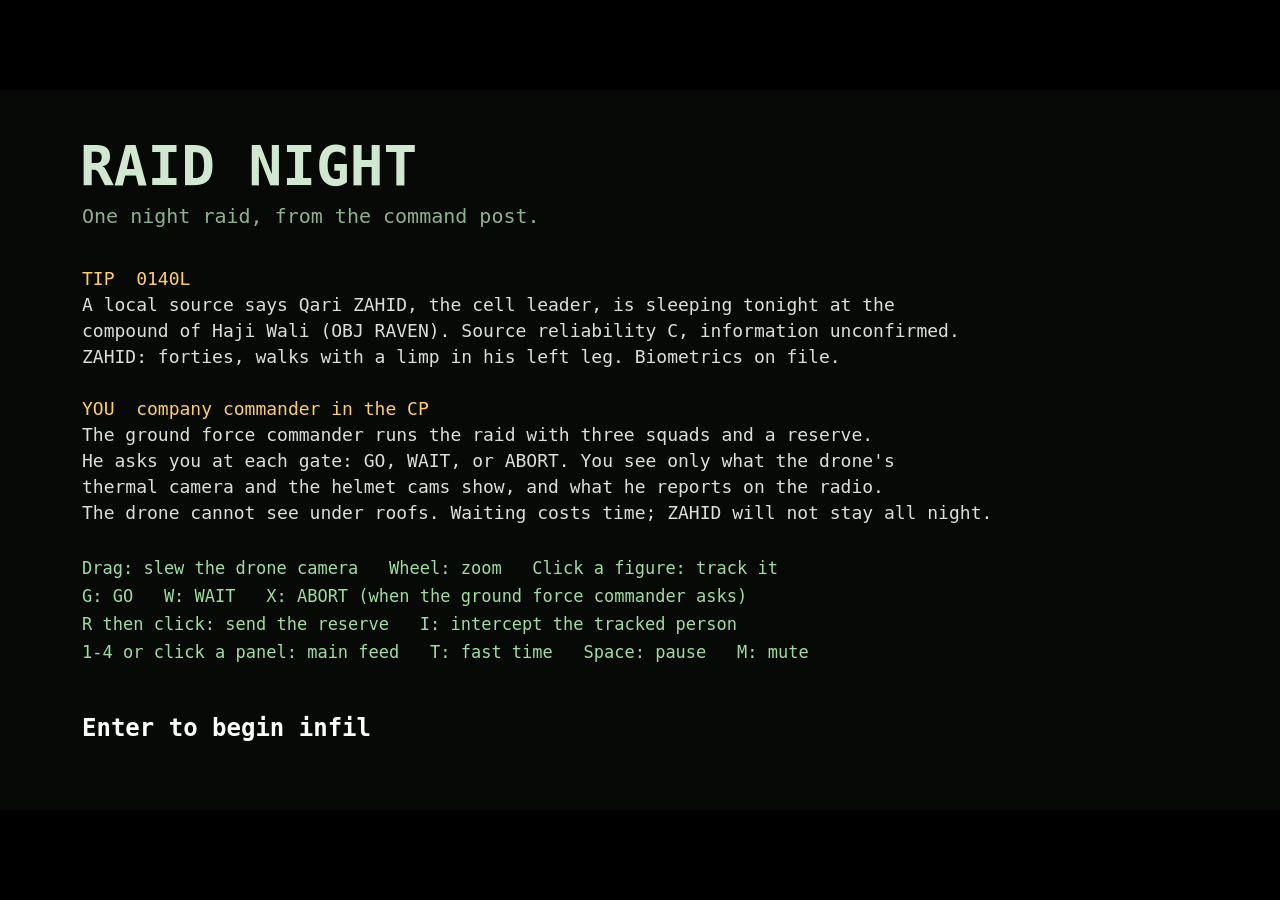
==== prototypes/raid-night/index.html @ bda39627 "Add the Raid Night one-shot One night raid on an uncertain tip, commanded from the CP through a ther" ====
<!doctype html>
<!-- PROTOTYPE - NOT FOR PRODUCTION -->
<!-- Question: Is watching a night raid through the drone and helmet cams, with go, wait, abort and reserve calls, tense and full of real decisions? -->
<!-- Date: 2026-11-14 -->
<html lang="en">
<head>
<meta charset="utf-8">
<meta name="viewport" content="width=device-width, initial-scale=1">
<title>Raid Night</title>
<style>
  html, body { margin: 0; height: 100%; background: #000; overflow: hidden; }
  body { font-variant-numeric: tabular-nums; }
  canvas { display: block; margin: 0 auto; touch-action: none; }
</style>
</head>
<body>
<canvas id="game"></canvas>
<script src="config.js"></script>
<script>
'use strict';
// ---- Built to be checked ----------------------------------------------------------------
const params = new URLSearchParams(location.search);
const tune = new Proxy({}, { get: (_, k) => CONFIG[k].value });
const STEP = 1 / 60;
const W = 1280, H = 720;
const PIXEL = false;
const FONT = '"DejaVu Sans Mono", Consolas, "Courier New", monospace';
const TITLE = 'RAID NIGHT';
const CONTROLS = [
  'Drag: slew the drone camera   Wheel: zoom   Click a figure: track it',
  'G: GO   W: WAIT   X: ABORT (when the ground force commander asks)',
  'R then click: send the reserve   I: intercept the tracked person',
  '1-4 or click a panel: main feed   T: fast time   Space: pause   M: mute',
];
const clock = window.GAME_CLOCK || { now: () => performance.now() / 1000 };
let seed, runSeed = Number(params.get('seed')) || CONFIG.seed;
function rng() { // mulberry32; every gameplay random call reads this, never Math.random
  seed = (seed + 0x6D2B79F5) | 0;
  let t = Math.imul(seed ^ (seed >>> 15), seed | 1);
  t ^= t + Math.imul(t ^ (t >>> 7), t | 61);
  return ((t ^ (t >>> 14)) >>> 0) / 4294967296;
}
function hash2(x, y) { // looks only (grain, texture), never gameplay
  let h = (Math.imul(x | 0, 374761393) + Math.imul(y | 0, 668265263)) | 0;
  h = Math.imul(h ^ (h >>> 13), 1274126177);
  return ((h ^ (h >>> 16)) >>> 0) / 4294967296;
}
const events = [];

// ---- Screen ---------------------------------------------------------------------------
const canvas = document.getElementById('game');
const ctx = canvas.getContext('2d');
let SCALE = 1;
function fit() {
  const k = Math.min(innerWidth / W, innerHeight / H);
  const r = k * (devicePixelRatio || 1); SCALE = k;
  canvas.width = Math.round(W * r); canvas.height = Math.round(H * r);
  canvas.style.width = Math.round(W * k) + 'px'; canvas.style.height = Math.round(H * k) + 'px';
  canvas.style.marginTop = Math.max(0, Math.floor((innerHeight - H * k) / 2)) + 'px';
  ctx.setTransform(r, 0, 0, r, 0, 0); ctx.imageSmoothingEnabled = true;
}
addEventListener('resize', fit); fit();
function clear(c) { ctx.fillStyle = c; ctx.fillRect(0, 0, W, H); }
function text(s, x, y, size, c, align = 'center', bold = false) {
  ctx.fillStyle = c; ctx.font = `${bold ? 'bold ' : ''}${size}px ${FONT}`; ctx.textAlign = align;
  ctx.textBaseline = 'middle'; ctx.fillText(s, x, y);
}

// ---- Input ------------------------------------------------------------------------------
const down = new Set(), hit = new Set();
const pressed = code => hit.has(code);
addEventListener('keydown', e => {
  startAudio();
  if (!e.repeat) { down.add(e.code); hit.add(e.code); }
  if (e.code === 'Space' || e.code === 'Tab' || e.code.startsWith('Arrow')) e.preventDefault();
});
addEventListener('keyup', e => down.delete(e.code));
addEventListener('blur', () => down.clear());

// ---- Audio --------------------------------------------------------------------------------
let audio = null, muted = false, noiseBuf = null;
function startAudio() {
  if (!audio) {
    const ac = window.GAME_AUDIO || new (window.AudioContext || window.webkitAudioContext)();
    const out = ac.createGain(); out.gain.value = muted ? 0 : tune.volume;
    out.connect(ac.destination); audio = { ac, out };
  }
  if (audio.ac.state === 'suspended') audio.ac.resume();
}
function setMuted(m) { muted = m; if (audio) audio.out.gain.value = m ? 0 : tune.volume; }
addEventListener('tune', () => setMuted(muted));
function tone(freq, dur, type = 'square', vol = 0.3, delay = 0) {
  if (!audio || muted) return;
  const t = audio.ac.currentTime + delay, o = audio.ac.createOscillator(), g = audio.ac.createGain();
  o.type = type; o.frequency.value = freq;
  g.gain.setValueAtTime(vol, t); g.gain.exponentialRampToValueAtTime(0.001, t + dur);
  o.connect(g).connect(audio.out); o.start(t); o.stop(t + dur);
}
function noise(dur, vol, freq) {
  if (!audio || muted || vol < 0.01) return;
  const ac = audio.ac;
  if (!noiseBuf) {
    noiseBuf = ac.createBuffer(1, ac.sampleRate, ac.sampleRate);
    const d = noiseBuf.getChannelData(0);
    for (let i = 0; i < d.length; i++) d[i] = hash2(i, 7) * 2 - 1;
  }
  const src = ac.createBufferSource(); src.buffer = noiseBuf;
  const f = ac.createBiquadFilter(); f.type = 'lowpass'; f.frequency.value = freq;
  const g = ac.createGain(), t = ac.currentTime;
  g.gain.setValueAtTime(vol, t); g.gain.exponentialRampToValueAtTime(0.001, t + dur);
  src.connect(f).connect(g).connect(audio.out); src.start(t); src.stop(t + dur);
}

// ================================================================================================
// THE WORLD: a 200 x 140 m village, 1 m per cell. True state; the player only sees it through feeds.
// ================================================================================================
const MW = 200, MH = 140;
const GR = 0, WALL = 1, ROOF = 2, DOOR = 3, FIELD = 4, WADI = 5, TRACK = 6, GATE = 7;
let G = new Uint8Array(MW * MH);
const at = (x, y) => (x < 0 || y < 0 || x >= MW || y >= MH) ? -1 : G[(y | 0) * MW + (x | 0)];
const put = (x, y, t) => { G[y * MW + x] = t; };
function rect(t, x0, y0, x1, y1) { for (let y = y0; y <= y1; y++) for (let x = x0; x <= x1; x++) put(x, y, t); }
function box(x0, y0, x1, y1) { rect(WALL, x0, y0, x1, y0); rect(WALL, x0, y1, x1, y1); rect(WALL, x0, y0, x0, y1); rect(WALL, x1, y0, x1, y1); }
function house(x0, y0, x1, y1) { rect(ROOF, x0, y0, x1, y1); box(x0, y0, x1, y1); }
const CMP = { T: [100, 55, 130, 85], E: [135, 58, 158, 84], N: [100, 30, 126, 50] };
const ROOMS = {
  CY: { name: 'Courtyard', b: [101, 65, 119, 84], pts: [[104, 68], [108, 72], [112, 67], [105, 76]] },
  CY2: { name: 'South courtyard', b: [101, 65, 119, 84], pts: [[104, 82], [110, 81], [116, 78], [114, 83]] },
  R1: { name: 'Room 1', b: [101, 56, 109, 63], pts: [[103, 58], [107, 58], [103, 62], [107, 61]] },
  R2: { name: 'Room 2', b: [111, 56, 119, 63], pts: [[113, 58], [117, 58], [113, 62], [117, 61]] },
  R3: { name: 'Room 3', b: [121, 56, 129, 63], pts: [[123, 58], [127, 58], [123, 62], [127, 61]] },
  R4: { name: 'Room 4', b: [121, 65, 129, 74], pts: [[123, 67], [127, 67], [123, 72], [127, 72]] },
  R5: { name: 'Room 5', b: [121, 76, 129, 84], pts: [[123, 78], [127, 78], [123, 82], [127, 82]] },
};
const POSTS = {
  RP_A: [[70, 70], [71, 71], [69, 71], [70, 72], [68, 70], [68, 72], [67, 71], [69, 69]],
  RP_B: [[66, 64], [67, 65], [65, 65], [66, 66], [64, 64], [64, 66]],
  RP_C: [[66, 76], [67, 77], [65, 77], [66, 78], [64, 76], [64, 78]],
  B: [[132, 52, 1.57], [133, 53, 0], [124, 52, 3.14], [117, 53, 3.14], [110, 52, 0], [101, 53, 0]], // corners and the alley mouth, each watching along a wall
  C: [[132, 88, -1.57], [133, 89, 0], [124, 88, 3.14], [117, 87, 3.14], [110, 88, 0], [101, 87, 0]],
  STACK: [[99, 68], [99, 67], [99, 66], [98, 67], [98, 66], [98, 65], [97, 66], [97, 65]],
  DROP_A: [[12, 69], [13, 70], [12, 71], [14, 69], [14, 71], [15, 70], [16, 69], [16, 71]],
  DROP_B: [[8, 65], [9, 66], [10, 65], [8, 67], [10, 67], [9, 64]],
  DROP_C: [[8, 75], [9, 76], [10, 75], [8, 77], [10, 77], [9, 74]],
  DROP_R: [[5, 66], [6, 67], [5, 68], [6, 72], [5, 73], [6, 74]],
};
const DROP = [10, 70];
function buildMap() {
  G = new Uint8Array(MW * MH);
  rect(FIELD, 0, 108, 199, 139); rect(WADI, 0, 124, 199, 131); rect(TRACK, 0, 69, 95, 71);
  // OBJ RAVEN, the compound of Haji Wali
  box(100, 55, 130, 85);
  house(100, 55, 130, 64); rect(WALL, 110, 55, 110, 64); rect(WALL, 120, 55, 120, 64);
  house(120, 64, 130, 85); rect(WALL, 120, 75, 130, 75);
  put(105, 64, DOOR); put(115, 64, DOOR); put(120, 59, DOOR); put(120, 70, DOOR); put(120, 80, DOOR);
  put(130, 59, GATE); rect(GATE, 100, 69, 100, 71);
  // the compound next door (east) and the one to the north
  box(135, 58, 158, 84); house(135, 58, 158, 66); put(146, 66, DOOR); rect(GATE, 135, 71, 135, 72);
  box(100, 30, 126, 50); house(100, 30, 126, 40); put(113, 40, DOOR); rect(GATE, 112, 50, 113, 50);
  // the rest of the village
  box(56, 38, 80, 58); house(56, 38, 70, 48); put(63, 48, DOOR); rect(GATE, 66, 58, 67, 58);
  box(36, 86, 62, 104); house(36, 86, 48, 104); put(48, 95, DOOR); rect(GATE, 55, 86, 56, 86);
  box(165, 30, 192, 52); house(176, 30, 192, 42); put(184, 42, DOOR); rect(GATE, 165, 40, 165, 41);
  box(165, 88, 190, 106); house(165, 96, 178, 106); put(171, 96, DOOR); rect(GATE, 180, 88, 181, 88);
}
const inB = (p, b) => p.x >= b[0] && p.x < b[2] + 1 && p.y >= b[1] && p.y < b[3] + 1;
const dist = (a, b) => Math.hypot(a.x - b.x, a.y - b.y);
const wrap = a => { while (a > Math.PI) a -= 2 * Math.PI; while (a < -Math.PI) a += 2 * Math.PI; return a; };
const clamp = (v, a, b) => Math.max(a, Math.min(b, v));

// ---- Paths: A* on the grid. Gates are locked to soldiers until breached. --------------------
const PN = MW * MH, gS = new Float32Array(PN), from = new Int32Array(PN), stamp = new Int32Array(PN), shut = new Int32Array(PN);
let gen = 0; const hf = [], hi = [];
const DX = [1, -1, 0, 0, 1, 1, -1, -1], DY = [0, 0, 1, -1, 1, -1, 1, -1];
const pass = (t, side) => t >= 0 && t !== WALL && (t !== GATE || side !== 'blue');
function hpush(f, i) { hf.push(f); hi.push(i); let k = hf.length - 1; while (k > 0) { const p = (k - 1) >> 1; if (hf[p] <= hf[k]) break; [hf[p], hf[k]] = [hf[k], hf[p]]; [hi[p], hi[k]] = [hi[k], hi[p]]; k = p; } }
function hpop() {
  const top = hi[0], lf = hf.pop(), li = hi.pop();
  if (hf.length) { hf[0] = lf; hi[0] = li; let k = 0; for (;;) { const l = 2 * k + 1, r = l + 1; let m = k; if (l < hf.length && hf[l] < hf[m]) m = l; if (r < hf.length && hf[r] < hf[m]) m = r; if (m === k) break; [hf[m], hf[k]] = [hf[k], hf[m]]; [hi[m], hi[k]] = [hi[k], hi[m]]; k = m; } }
  return top;
}
function nearestPass(x, y, side) {
  x = clamp(x | 0, 0, MW - 1); y = clamp(y | 0, 0, MH - 1);
  if (pass(at(x, y), side)) return [x, y];
  for (let r = 1; r < 8; r++) for (let dy = -r; dy <= r; dy++) for (let dx = -r; dx <= r; dx++) if (pass(at(x + dx, y + dy), side)) return [x + dx, y + dy];
  return [x, y];
}
function findPath(sx, sy, tx, ty, side) {
  sx = clamp(sx | 0, 0, MW - 1); sy = clamp(sy | 0, 0, MH - 1);
  [tx, ty] = nearestPass(tx, ty, side);
  gen++; hf.length = 0; hi.length = 0;
  const s = sy * MW + sx, goal = ty * MW + tx;
  gS[s] = 0; stamp[s] = gen; from[s] = -1; hpush(0, s);
  while (hf.length) {
    const cur = hpop(); if (cur === goal) break;
    if (shut[cur] === gen) continue; shut[cur] = gen;
    const cx = cur % MW, cy = (cur / MW) | 0;
    for (let k = 0; k < 8; k++) {
      const nx = cx + DX[k], ny = cy + DY[k];
      if (nx < 0 || ny < 0 || nx >= MW || ny >= MH) continue;
      const t = G[ny * MW + nx]; if (!pass(t, side)) continue;
      if (k >= 4 && (!pass(G[cy * MW + nx], side) || !pass(G[ny * MW + cx], side))) continue;
      const ni = ny * MW + nx, ng = gS[cur] + (k >= 4 ? 1.414 : 1);
      if (stamp[ni] !== gen || ng < gS[ni]) {
        stamp[ni] = gen; gS[ni] = ng; from[ni] = cur;
        const ddx = Math.abs(nx - tx), ddy = Math.abs(ny - ty);
        hpush(ng + Math.max(ddx, ddy) + 0.414 * Math.min(ddx, ddy), ni);
      }
    }
  }
  if (stamp[goal] !== gen) return [];
  const out = []; for (let i = goal; i !== -1 && i !== s; i = from[i]) out.push([i % MW + 0.5, ((i / MW) | 0) + 0.5]);
  return out.reverse();
}
// Line of sight: walls and closed gates block. Someone on a roof sees over walls, but not into rooms.
function los(a, b) {
  const elev = a.onRoof || b.onRoof;
  if (elev) {
    if (!a.onRoof && at(a.x, a.y) === ROOF) return false;
    if (!b.onRoof && at(b.x, b.y) === ROOF) return false;
    return true;
  }
  const d = dist(a, b), n = Math.ceil(d / 0.4);
  for (let i = 1; i < n; i++) {
    const t = at(a.x + (b.x - a.x) * i / n, a.y + (b.y - a.y) * i / n);
    if (t === WALL || t === GATE || t < 0) return false;
  }
  return true;
}

// ================================================================================================
// THE NIGHT: who is where. The tip is uncertain: three truths, drawn from the seed.
// ================================================================================================
let scene, state;
const A = id => state.actors[id];
function mk(o) {
  const a = Object.assign({ id: state.actors.length, side: 'civ', role: 'man', name: '', desc: '', x: 0, y: 0, face: 0, look: 0,
    path: null, pi: 0, spd: 0, moving: false, gait: 0, hp: 'ok', state: 'idle', posture: 'stand', armed: false, hostile: false,
    awake: true, alarm: false, onRoof: false, fireCd: 0, firedT: -99, detained: false, secured: false, surr: false, gone: false,
    mounted: false, team: null, post: null, postFace: null, endFace: null, delay: 0, pending: false, job: null, cmp: null,
    fleeAt: null, deathT: 0, reported: false, peekUntil: 0 }, o);
  a.look = a.face; state.actors.push(a); return a;
}
function reset() {
  seed = runSeed;
  buildMap(); buildBase();
  const sum = tune.pPresent + tune.pNextDoor + tune.pSetup, r = rng() * sum;
  const truth = params.get('truth') || (r < tune.pPresent ? 'present' : r < tune.pPresent + tune.pNextDoor ? 'nextdoor' : 'setup');
  state = {
    t: 0, score: 0, gained: '', truth, actors: [], teams: {}, radio: [], fx: [], phase: 'infil', ask: null, waitKind: null, waitUntil: 0,
    held: false, pendingGate: null, asked1: false, asked2: false, breached: false, breachAt: 0, breachT: -99, contact: false, contactAsked: false,
    dogBarks: 0, lastBark: -99, lastDogReport: -99, lastMoveSeen: -99, alarm: {}, abortArm: -99, placing: false, hint: '', hintUntil: 0,
    bft: [], bftT: -99, leaveAt: tune.leaveMin + rng() * Math.max(0, tune.leaveMax - tune.leaveMin), left: false, jackpot: false,
    clear: null, sseUntil: 0, paused: false, fast: false, main: 0, frame: 0, ambushT: null, target: null, dog: null,
    view: { cx: 76, cy: 72, z: tune.zoomStart, rot: 0.2, track: null, tx: 0, ty: 0 },
    stats: { fkia: 0, fwia: 0, ckia: 0, cwia: 0, ekia: 0, ewia: 0, det: 0 }, result: null,
  };
  spawn();
  say('UAV', 'Gray Eagle on station over OBJ RAVEN. Thermal, white hot.');
  say('GFC', 'Dismounted at the drop-off. Moving to the release point.');
  teamGo(state.teams.A, POSTS.RP_A, tune.walk, 0);
  teamGo(state.teams.B, POSTS.RP_B, tune.walk, 0);
  teamGo(state.teams.C, POSTS.RP_C, tune.walk, 0);
}
function spawn() {
  const s = state;
  const P = (role, side, x, y, o = {}) => mk(Object.assign({ role, side, x: x + 0.5, y: y + 0.5 }, o));
  // Blue: three rifle squads and a reserve with the trucks. Ground force commander moves with A.
  const team = (id, n, x0, y0, task) => {
    const T = { id, task, members: [], chase: null, block: null, mounted: false, truck: null, rep: 0 }; s.teams[id] = T;
    for (let i = 0; i < n; i++) {
      const a = P('soldier', 'blue', x0 + (i % 4), y0 + ((i / 4) | 0), { team: id, name: `${id}-${i + 1}`, armed: true, face: 0 });
      T.members.push(a.id);
    }
    return T;
  };
  team('A', 8, 12, 68, 'ASSAULT'); team('B', 6, 7, 64, 'N CORDON'); team('C', 6, 7, 74, 'S CORDON'); const R = team('R', 6, 4, 66, 'RESERVE');
  P('truck', 'blue', 2, 63, { face: 0, name: 'truck' }); const tr = P('truck', 'blue', 2, 70, { face: 0, name: 'R truck' }); P('truck', 'blue', 2, 77, { face: 0, name: 'truck' });
  R.truck = tr.id;
  // The household of Haji Wali, on and around the objective
  const tr_ = s.truth;
  const sleeper = (role, x, y, o = {}) => P(role, 'civ', x, y, Object.assign({ awake: false, state: 'sleep', posture: 'prone', cmp: 'T', face: rng() * 6 }, o));
  // two men awake by the gate, one smoking: only a rifle tells a guard from the old man's nephew
  P('man', 'civ', 104, 72, { awake: true, cmp: 'T', desc: 'elderly male', name: 'Haji Wali', face: 2.5, posture: 'sit' });
  if (tr_ === 'present') {
    s.target = P('target', 'red', 115, 60, { awake: false, state: 'sleep', posture: 'prone', cmp: 'T', desc: 'MAM', name: 'ZAHID' }).id;
    P('guard', 'red', 117, 58, { awake: false, state: 'sleep', posture: 'prone', armed: true, cmp: 'T', desc: 'MAM', name: 'guard' });
    s.companion = P('guard', 'red', 106, 70, { awake: true, armed: true, cmp: 'T', desc: 'MAM', name: 'guard', face: 3.1, smoker: true }).id;
  } else {
    P('man', 'civ', 106, 70, { awake: true, cmp: 'T', desc: 'MAM', name: 'nephew', face: 3.1, smoker: true });
  }
  sleeper('woman', 124, 70); sleeper('woman', 127, 71); sleeper('child', 124, 80); sleeper('child', 127, 81);
  sleeper('teen', 104, 58, { onRoof: true, desc: 'male, teens', name: 'Wali\'s son' }); sleeper('child', 106, 57, { onRoof: true });
  s.dog = P('dog', 'civ', 112, 78, { awake: true, cmp: 'T', posture: 'prone', face: 1, barkCd: 0, name: 'dog' }).id;
  // Next door
  if (tr_ === 'nextdoor') {
    s.target = P('target', 'red', 150, 62, { awake: false, state: 'sleep', posture: 'prone', cmp: 'E', desc: 'MAM', name: 'ZAHID' }).id;
    s.companion = P('guard', 'red', 141, 76, { awake: true, armed: true, cmp: 'E', desc: 'MAM', name: 'guard', face: 3 }).id;
    sleeper('man', 140, 62, { cmp: 'E', desc: 'MAM' });
  } else {
    sleeper('man', 140, 62, { cmp: 'E', desc: 'MAM' }); sleeper('woman', 152, 62, { cmp: 'E' });
  }
  // The compound to the north: a family asleep on the roof, or fighters waiting for the raid
  if (tr_ === 'setup') {
    for (const x of [106, 113, 120]) P('fighter', 'red', x, 38, { onRoof: true, posture: 'prone', armed: true, hostile: true, ambush: true, awake: true, cmp: 'N', face: Math.PI / 2, desc: 'MAM', name: 'fighter' });
    sleeper('man', 113, 34, { cmp: 'N', desc: 'MAM' });
  } else {
    sleeper('man', 108, 35, { onRoof: true, cmp: 'N', desc: 'MAM' }); sleeper('woman', 118, 36, { onRoof: true, cmp: 'N' });
  }
}

// ---- Radio and duty log ---------------------------------------------------------------------
function say(from, txt, kind = '') {
  state.radio.push({ t: state.t, from, txt, kind });
  if (state.radio.length > 80) state.radio.shift();
  if (from !== 'CP') tone(1400, 0.035, 'sine', 0.06);
}
function hint(txt) { state.hint = txt; state.hintUntil = state.t + 4; }
const fmtClock = t => { const T = 9000 + Math.floor(t); const p = n => String(n).padStart(2, '0'); return `${p((T / 3600 | 0) % 24)}:${p(T % 3600 / 60 | 0)}:${p(T % 60)}`; };
function compass(dx, dy) { const a = (Math.atan2(dx, -dy) * 180 / Math.PI + 360) % 360; return ['N', 'NE', 'E', 'SE', 'S', 'SW', 'W', 'NW'][Math.round(a / 45) % 8]; }
function where(x, y) {
  const p = { x, y };
  if (inB(p, CMP.T)) return 'on the objective';
  if (inB(p, CMP.E)) return 'in the compound east of the objective';
  if (inB(p, CMP.N)) return 'in the compound north of the objective';
  if (x >= 131 && x < 135 && y >= 30 && y < 108) return 'in the alley east of the objective';
  const dx = x - 115, dy = y - 70; return `${Math.round(Math.hypot(dx, dy) / 10) * 10} m ${compass(dx, dy)} of the objective`;
}

// ---- Movement ----------------------------------------------------------------------------------
function goTo(a, x, y, spd, face = null) { a.path = findPath(a.x, a.y, x, y, a.side === 'blue' ? 'blue' : 'red'); a.pi = 0; a.spd = spd; a.endFace = face; a.pending = false; }
function teamGo(T, posts, spd, face, all = false) {
  T.members.forEach((id, i) => {
    const a = A(id); if (a.mounted) return;
    if (!all && a.hp !== 'ok') return;
    a.post = posts[i % posts.length]; a.postFace = a.post[2] != null ? a.post[2] : face; a.delay = i * 0.7; a.spd = spd; a.path = null; a.pending = true; a.job = null;
  });
}
function arrived(T) { return T.members.every(id => { const a = A(id); return a.hp !== 'ok' || a.mounted || (!a.pending && !a.moving); }); }
function moveActor(a, dt) {
  if (a.mounted) return;
  if (a.pending) { a.delay -= dt; if (a.delay <= 0) goTo(a, a.post[0] + 0.5, a.post[1] + 0.5, a.spd, a.postFace); }
  if (!a.path || a.pi >= a.path.length) { a.moving = false; return; }
  let sp = a.spd; if (a.hp === 'wia') sp *= 0.5; if (a.hp === 'kia') sp *= 0.45;
  let left = sp * dt;
  while (left > 0 && a.pi < a.path.length) {
    const p = a.path[a.pi], dx = p[0] - a.x, dy = p[1] - a.y, d = Math.hypot(dx, dy);
    if (d < 1e-6) { a.pi++; continue; }
    a.face = Math.atan2(dy, dx);
    if (d <= left) { a.x = p[0]; a.y = p[1]; a.pi++; left -= d; } else { a.x += dx / d * left; a.y += dy / d * left; left = 0; }
  }
  a.gait += sp * dt; a.moving = true;
  if (a.pi >= a.path.length) { a.moving = false; if (a.endFace != null) a.face = a.endFace; }
}
function mount(T) {
  const tr = A(T.truck); let ok = true;
  T.members.forEach(id => { const a = A(id); if (a.hp === 'ok' && dist(a, tr) > 10) ok = false; });
  if (!ok) return false;
  T.members.forEach(id => { const a = A(id); if (a.hp === 'ok') { a.mounted = true; a.path = null; a.pending = false; a.job = null; } });
  T.mounted = true; return true;
}
function dismount(T) {
  const tr = A(T.truck); tr.path = null; tr.moving = false;
  T.members.forEach((id, i) => { const a = A(id); if (!a.mounted) return; const p = nearestPass(tr.x - 2 + (i % 3) * 2, tr.y - 2 + ((i / 3) | 0) * 3, 'blue'); a.x = p[0] + 0.5; a.y = p[1] + 0.5; a.mounted = false; a.face = tr.face; });
  T.mounted = false;
}

// ================================================================================================
// SIMULATION STEP
// ================================================================================================
function sim(dt) {
  const s = state; s.t += dt; s.view.rot += tune.orbit * dt;
  for (const a of s.actors) {
    if (a.gone) continue;
    if (a.hp === 'kia' && !(s.phase === 'exfil' || s.phase === 'abort') ) { a.moving = false; continue; }
    if (a.detained && a.side !== 'blue' && !(s.phase === 'exfil' || s.phase === 'abort')) { a.moving = false; continue; }
    if (a.surr) { a.moving = false; continue; }
    moveActor(a, dt);
    a.look += wrap(a.face - a.look) * Math.min(1, dt * 5);
  }
  for (const T of Object.values(s.teams)) if (T.mounted) {
    const tr = A(T.truck); T.members.forEach(id => { const a = A(id); if (a.mounted) { a.x = tr.x; a.y = tr.y; a.face = tr.face; } });
  }
  if (++s.frame % 15 === 0) perceive();
  combat(dt); red(dt); blueJobs(); teamsTick(dt); gfc(dt);
  s.fx = s.fx.filter(f => s.t - f.t0 < f.dur);
  if (s.t - s.bftT >= 5) { s.bftT = s.t; s.bft = Object.values(s.teams).map(T => { const L = T.mounted ? A(T.truck) : (T.members.map(A).find(a => a.hp === 'ok') || A(T.members[0])); return { id: T.id, x: L.x, y: L.y }; }); }
  const tk = s.view.track != null && A(s.view.track);
  if (tk && droneSees(tk)) { s.view.cx += (tk.x - s.view.cx) * Math.min(1, dt * 2.5); s.view.cy += (tk.y - s.view.cy) * Math.min(1, dt * 2.5); s.view.tx = tk.x; s.view.ty = tk.y; }
  if (s.t > 3600 && !s.result) endRun();
}
const persons = () => state.actors.filter(a => a.role !== 'truck');
const activeBlue = () => state.actors.filter(a => a.side === 'blue' && a.role === 'soldier' && a.hp === 'ok' && !a.mounted);
const teamOf = a => a && a.team ? a.team : 'GFC';

// ---- What everyone notices, four times a second ----------------------------------------------
function perceive() {
  const s = state, blues = activeBlue(), dt = 0.25;
  const dog = s.dog != null && A(s.dog);
  if (dog && dog.hp === 'ok') {
    dog.barkCd -= dt;
    if (dog.barkCd <= 0) {
      const movers = s.actors.filter(b => b.side === 'blue' && !b.mounted && b.moving && b.hp === 'ok');
      const heard = movers.some(b => dist(b, dog) < tune.dogHear * (b.role === 'truck' ? 1.6 : 1)) || (dog.alarm && rng() < 0.4);
      if (heard) { bark(dog); dog.barkCd = 2 + rng() * 2.5; }
    }
  }
  for (const a of persons()) {
    if (a.side === 'blue' || a.hp !== 'ok' || a.detained || a.gone || a.role === 'dog') continue;
    if (!a.awake) { if (rng() < tune.wakeChance * dt) wake(a); continue; }
    if (a.alarm) continue;
    if (at(a.x, a.y) === ROOF && !a.onRoof) continue; // indoors sees nothing outside
    if (a.posture === 'prone' && !a.ambush) continue;
    for (const b of blues) {
      const d = dist(a, b), r = tune.eyeRange * (b.moving ? 1 : 0.5);
      if (d < r && los(a, b)) { if (a.ambush) { if (d < 40) springAmbush(a); } else alarmCompound(a.cmp || 'X', a); break; }
    }
  }
  // the target is a careful man: enough barking and he is up and gone
  const tg = s.target != null && A(s.target);
  if (tg && tg.awake && !tg.alarm && s.t - s.lastBark < 10 && s.dogBarks >= (tg.cmp === 'T' ? 4 : 7)) alarmPerson(tg, 'dog');
  // challenge anyone moving near soldiers
  for (const a of persons()) {
    if (a.side === 'blue' || a.hp !== 'ok' || a.detained || a.gone || a.surr || a.role === 'dog') continue;
    const mover = a.state === 'flee' || a.state === 'leave' || (a.armed && a.alarm && !a.hostile && at(a.x, a.y) !== ROOF);
    if (!mover) continue;
    for (const b of blues) {
      const d = dist(a, b); if (d > tune.challenge || !los(a, b)) continue;
      if (!a.armed) { if (d < 2.5 || rng() < tune.haltChance * dt) { surrender(a, b); } }
      else if (!a.hostile) { const r = rng(); if (r < 0.3) a.hostile = true; else if (r < 0.4) surrender(a, b); }
      break;
    }
  }
  // what the ground force sees and says
  for (const a of persons()) {
    if (a.side === 'blue' || a.gone || a.detained || a.hp !== 'ok') continue;
    if (at(a.x, a.y) === ROOF && !a.onRoof) continue;
    if (a.onRoof && a.posture !== 'stand') continue;
    const b = blues.find(b => dist(a, b) < 70 && los(a, b));
    if (!b) continue;
    if (a.awake && a.role !== 'dog') s.lastMoveSeen = s.t;
    if ((a.state === 'flee' || a.state === 'leave') && !a.reported && !inB(a, CMP.T)) {
      a.reported = true; say(teamOf(b), `Squirter, 1x pax moving ${compass(Math.cos(a.face), Math.sin(a.face))} ${where(a.x, a.y)}.`);
      events.push({ kind: 'squirter', id: a.id });
    }
  }
}
function wake(a) { if (a.awake) return; a.awake = true; if (a.state === 'sleep') a.state = 'idle'; if (a.onRoof || a.posture === 'prone') a.posture = a.onRoof ? 'sit' : 'stand'; }
function bark(dog) {
  const s = state; s.dogBarks++; s.lastBark = s.t; events.push({ kind: 'bark' });
  const v = hearVol(dog.x, dog.y); tone(560, 0.06, 'square', 0.12 * v); tone(460, 0.08, 'square', 0.12 * v, 0.09);
  for (const a of persons()) if (!a.awake && a.side !== 'blue' && dist(a, dog) < 45 && rng() < (a.onRoof ? 0.3 : 0.12)) wake(a);
  if (['infil', 'isolate'].includes(s.phase) && activeBlue().some(b => dist(b, dog) < 75) && s.t - s.lastDogReport > 40) { s.lastDogReport = s.t; say('GFC', 'Dog barking on the objective.'); }
  // a few barks and someone goes up on the roof to look
  if (s.dogBarks >= 3) investigate('T', [102, 66], [104, 57]);
  if (s.dogBarks >= 6) investigate('E', [138, 68], [139, 64]);
}
function investigate(cmp, ladder, perch) {
  const s = state; if (s['inv' + cmp]) return;
  const who = persons().find(a => a.cmp === cmp && a.awake && !a.alarm && a.hp === 'ok' && !a.onRoof && !a.detained && (a.role === 'guard' || a.role === 'man') && at(a.x, a.y) !== ROOF)
    || persons().find(a => a.cmp === cmp && a.awake && !a.alarm && a.hp === 'ok' && !a.onRoof && (a.role === 'guard' || a.role === 'man'));
  if (!who) return;
  s['inv' + cmp] = true; who.state = 'inv'; who.posture = 'stand'; who.perch = perch; goTo(who, ladder[0] + 0.5, ladder[1] + 0.5, tune.walk);
}
function alarmCompound(cmp, by) {
  const s = state; if (s.alarm[cmp]) return; s.alarm[cmp] = s.t; events.push({ kind: 'alarm', cmp, by: by ? by.role : 'noise', t: Math.round(s.t) });
  for (const a of persons()) if (a.side !== 'blue' && (a.cmp === cmp || (by && dist(a, by) < 25))) alarmPerson(a, 'shout');
  for (const a of persons()) if (a.side !== 'blue' && by && dist(a, by) < 60) wake(a);
}
function alarmPerson(a, why) {
  const s = state; if (a.alarm || a.hp !== 'ok' || a.detained) return;
  wake(a); a.alarm = true;
  if (a.role === 'guard' || a.role === 'fighter') { a.hostile = true; if (a.ambush) springAmbush(a); }
  else if (a.role === 'target') a.fleeAt = s.t + (why === 'breach' ? 3 : tune.warnDelay * (0.5 + rng()));
  else if (a.role === 'teen') { if (rng() < 0.4) a.fleeAt = s.t + 3 + rng() * 6; }
  else if (a.role === 'dog') a.barkCd = 0;
  if (a.onRoof && a.role !== 'fighter' && a.role !== 'guard') a.posture = 'sit';
}
function springAmbush() { const s = state; if (s.ambushT != null) return; s.ambushT = s.t; for (const a of persons()) if (a.ambush) { a.ambush = false; a.alarm = true; a.posture = 'sit'; } }
function loud(x, y, r, kind) {
  for (const a of persons()) {
    if (a.side === 'blue' || a.hp !== 'ok' || a.gone) continue;
    const d = Math.hypot(a.x - x, a.y - y);
    if (d < r) { wake(a); if (d < r * 0.45 || kind === 'breach') alarmPerson(a, kind); }
  }
  if (kind === 'breach') { alarmCompound('T'); }
}
function surrender(a, b) {
  a.surr = true; a.state = 'surrender'; a.path = null; a.moving = false; a.hostile = false;
  if (b && dist(a, b) < 2.5) detain(a, b);
}
function detain(p, b, quiet = false) {
  const s = state; if (p.detained) return;
  p.detained = true; p.surr = false; p.state = 'detained'; p.posture = 'sit'; p.path = null; p.armed = false; p.hostile = false; p.onRoof = false;
  if (at(p.x, p.y) === WALL) { const q = nearestPass(p.x, p.y, 'red'); p.x = q[0] + 0.5; p.y = q[1] + 0.5; }
  s.stats.det++; events.push({ kind: 'detain', id: p.id });
  if (!quiet) say(teamOf(b), `1x ${p.desc || 'pax'} detained ${where(p.x, p.y)}.`);
  if (p.id === s.target) jackpot();
}
function jackpot() { const s = state; if (s.jackpot) return; s.jackpot = true; s.gained = 'JACKPOT'; say('GFC', 'JACKPOT, JACKPOT. Biometric match on a detainee: Qari ZAHID.', 'ask'); events.push({ kind: 'jackpot' }); [523, 659, 784].forEach((f, i) => tone(f, 0.18, 'triangle', 0.12, i * 0.12)); }

// ---- The enemy and the household -----------------------------------------------------------------
function red(dt) {
  const s = state;
  const tg = s.target != null && A(s.target);
  // left alone, he moves on before first light, with his guard
  if (tg && !s.left && s.t > s.leaveAt && tg.hp === 'ok' && !tg.alarm && !tg.detained && !tg.surr) {
    s.left = true; wake(tg); const c = s.companion != null && A(s.companion);
    const dest = rng() < 0.5 ? [132, 1] : [198, 128];
    tg.state = 'leave'; tg.posture = 'stand'; goTo(tg, dest[0], dest[1], tune.walk * 0.85);
    if (c && c.hp === 'ok' && !c.detained) { c.state = 'leave'; c.posture = 'stand'; c.delay = 0; c.followT = 1; goTo(c, dest[0], dest[1], tune.walk * 0.85); }
    events.push({ kind: 'leave' });
  }
  for (const a of persons()) {
    if (a.side === 'blue' || a.hp !== 'ok' || a.detained || a.gone || a.surr) continue;
    if (a.fleeAt != null && s.t >= a.fleeAt && a.state !== 'flee') startFlee(a);
    if (a.state === 'inv' && !a.moving && a.path && a.pi >= a.path.length) { a.onRoof = true; a.x = a.perch[0] + 0.5; a.y = a.perch[1] + 0.5; a.state = 'look'; a.path = null; }
    if ((a.state === 'flee' || a.state === 'leave') && (a.x < 1.5 || a.y < 1.5 || a.x > MW - 1.5 || a.y > MH - 1.5)) {
      a.gone = true; events.push({ kind: 'escaped', id: a.id });
    }
    if (a.role === 'fighter' && s.ambushT != null && !a.withdrew) {
      const down = persons().filter(f => f.role === 'fighter' && f.hp !== 'ok').length;
      if (down >= 2 || s.t - s.ambushT > 75) { a.withdrew = true; a.onRoof = false; a.x = 113.5 + (a.id % 3); a.y = 27.5; a.posture = 'stand'; a.state = 'flee'; goTo(a, 100 + (a.id % 3) * 10, 1, tune.runner); }
    }
    if (a.role === 'fighter' && a.ambush && rng() < dt * 0.15) a.peekUntil = s.t + 1.5;
  }
}
function startFlee(a) {
  const s = state; a.state = 'flee'; a.posture = 'stand';
  if (a.onRoof) { a.onRoof = false; const l = a.cmp === 'E' ? [138, 68] : [102, 66]; a.x = l[0] + 0.5; a.y = l[1] + 0.5; }
  const dest = rng() < 0.5 ? [132, 1] : [198, 128];
  goTo(a, dest[0], dest[1], a.role === 'target' ? tune.limp : tune.runner);
  events.push({ kind: 'flee', id: a.id });
}

// ---- Fighting -----------------------------------------------------------------------------------
function blueSees(b, r) {
  if (r.onRoof && r.posture !== 'stand' && state.t - r.firedT > 6) return false;
  return los(b, r);
}
function combat(dt) {
  const s = state;
  for (const a of s.actors) {
    if (!a.armed || a.hp !== 'ok' || a.detained || a.surr || a.mounted || a.gone) continue;
    a.fireCd -= dt; if (a.fireCd > 0) continue;
    let best = null, bd = 1e9;
    if (a.side === 'blue') {
      for (const r of s.actors) {
        if (r.side !== 'red' || !r.armed || !r.hostile || r.hp !== 'ok' || r.surr || r.detained || r.gone) continue;
        const d = dist(a, r); if (d < tune.rangeOut && d < bd && blueSees(a, r)) { best = r; bd = d; }
      }
    } else {
      if (!a.hostile || a.ambush) { a.fireCd = 0.3; continue; }
      for (const b of s.actors) {
        if (b.side !== 'blue' || b.role !== 'soldier' || b.hp === 'kia' || b.mounted) continue;
        const d = dist(a, b); if (d < tune.rangeOut && d < bd && los(a, b)) { best = b; bd = d; }
      }
    }
    if (!best) { a.fireCd = 0.3; a.lastTgt = null; continue; }
    if (a.lastTgt !== best.id) { a.lastTgt = best.id; a.fireCd = 0.7 + rng() * 1.3; continue; } // time to see, point and fire
    fire(a, best, bd);
  }
}
function fire(a, t, d) {
  const s = state;
  a.firedT = s.t; a.face = Math.atan2(t.y - a.y, t.x - a.x); a.look = a.face; a.fireCd = tune.fireGap * (0.6 + rng() * 0.8);
  if (a.onRoof && a.role === 'fighter') a.posture = 'sit';
  s.fx.push({ kind: 'flash', x: a.x + Math.cos(a.face) * 0.6, y: a.y + Math.sin(a.face) * 0.6, t0: s.t, dur: 0.07, r: 1.1 });
  noise(0.16, 0.5 * hearVol(a.x, a.y), 2600);
  events.push({ kind: 'shot', side: a.side });
  loud(a.x, a.y, 150, 'shot');
  if (a.side !== 'blue' && t.side === 'blue') contactStart(a, t);
  let p = tune.hitBase * clamp(1.4 - d / tune.rangeOut, 0.25, 1.4) * (t.moving ? 0.6 : 1) * (t.onRoof ? 0.3 : 1) * (a.side === 'blue' ? 1 : 0.6) * (d < 6 ? 2 : 1);
  if (rng() < p) hurt(t, a);
  for (const c of persons()) if (c !== t && c.side === 'civ' && c.hp === 'ok' && !c.gone && dist(c, t) < 1.6 && rng() < tune.civHit) hurt(c, a);
}
function hurt(v, by) {
  const s = state; const kia = rng() < 0.4;
  v.hp = kia ? 'kia' : 'wia'; v.path = null; v.moving = false; v.deathT = s.t; v.pending = false; v.posture = 'prone';
  events.push({ kind: 'hit', side: v.side, kia });
  if (v.side === 'blue') { s.stats[kia ? 'fkia' : 'fwia']++; say(teamOf(v), `${v.name} is hit. 1x friendly ${kia ? 'KIA' : 'WIA'}.`, 'ask'); }
  else if (v.side === 'civ') { if (v.role !== 'dog') s.stats[kia ? 'ckia' : 'cwia']++; if (by.side === 'blue' && v.role !== 'dog') say(teamOf(by), 'Possible civilian casualty.'); }
  else { s.stats[kia ? 'ekia' : 'ewia']++; if (by.side === 'blue') say(teamOf(by), `1x enemy ${kia ? 'KIA' : 'WIA'} ${where(v.x, v.y)}.`); }
}
function contactStart(shooter, tgt) {
  const s = state; s.contact = true;
  if (!s.tic) { s.tic = true; say(teamOf(tgt), `TIC! Taking fire${shooter.onRoof ? ' from a rooftop' : ''}, ${where(shooter.x, shooter.y)}. Returning fire.`, 'ask'); }
  if (!s.contactAsked && ['infil', 'isolate', 'breach', 'clear'].includes(s.phase)) {
    s.contactAsked = true; s.pendingGate = (s.ask && s.ask.kind !== 'contact') ? s.ask.kind : s.waitKind; s.waitKind = null; s.held = true;
    ask('contact', 'Troops in contact. Request: continue the mission, or break contact and exfil?');
  }
}

// ---- Soldiers' own jobs: detain whoever complies, chase what the CP orders ------------------------
function blueJobs() {
  const s = state;
  if (s.frame % 15 !== 7) return;
  for (const p of persons()) {
    if (!p.surr || p.detained || p.gone) continue;
    if (p.claimed != null) { const b = A(p.claimed); if (b.hp === 'ok' && b.job === p.id) continue; }
    let best = null, bd = 50;
    for (const b of activeBlue()) {
      if (b.job != null) continue;
      if (b.team === 'A' && s.phase === 'clear') continue;
      const d = dist(b, p); if (d < bd) { best = b; bd = d; }
    }
    if (best) { best.job = p.id; p.claimed = best.id; goTo(best, p.x, p.y, tune.rush); }
  }
  for (const b of activeBlue()) {
    if (b.job == null) continue;
    const p = A(b.job);
    if (p.detained || p.gone || p.hp === 'kia') { b.job = null; backToPost(b); continue; }
    if (dist(b, p) < 2.2) { detain(p, b); b.job = null; backToPost(b); }
    else if (!b.moving) goTo(b, p.x, p.y, tune.rush);
  }
}
function backToPost(b) {
  const s = state; if (b.post && !['clear', 'sse'].includes(s.phase)) goTo(b, b.post[0] + 0.5, b.post[1] + 0.5, tune.walk, b.postFace);
}
function teamsTick(dt) {
  const s = state;
  for (const id of ['B', 'C', 'R']) {
    const T = s.teams[id];
    if (T.chase != null) {
      const p = A(T.chase);
      if (p.gone || p.detained || p.hp !== 'ok' || p.surr) {
        T.chase = null;
        if (T.mounted) dismount(T);
        if (id !== 'R' && !['exfil', 'abort'].includes(s.phase)) { teamGo(T, POSTS[id], tune.walk, id === 'B' ? Math.PI / 2 : -Math.PI / 2); say(id, 'Back to our positions.'); }
        continue;
      }
      T.rep -= dt; if (T.rep > 0) continue; T.rep = 1.5;
      if (T.mounted) { const tr = A(T.truck); if (dist(tr, p) < 25) dismount(T); else goTo(tr, p.x, p.y, tune.truck); }
      if (!T.mounted) T.members.forEach((mid, i) => { const m = A(mid); if (m.hp === 'ok' && m.job == null) goTo(m, p.x + (i % 3) - 1, p.y + ((i / 3) | 0), tune.rush); });
    }
    if (T.block && T.mounted) {
      const tr = A(T.truck);
      if (!tr.moving && dist(tr, { x: T.block[0], y: T.block[1] }) < 12) {
        dismount(T); const b = T.block, offs = [[0, 0], [2, 1], [-2, 1], [1, -2], [-1, 2], [3, -1]];
        teamGo(T, offs.map(o => nearestPass(b[0] + o[0], b[1] + o[1], 'blue')), tune.rush, null); say('R', 'Dismounted. Blocking position set.');
      } else if (!tr.moving) goTo(tr, T.block[0], T.block[1], tune.truck);
    }
  }
}

// ---- The ground force commander: runs the raid, asks the CP at each gate ------------------------
function ask(kind, txt) { state.ask = { kind, t: state.t, txt }; say('GFC', txt, 'ask'); events.push({ kind: 'ask', what: kind }); tone(880, 0.09, 'sine', 0.15); tone(880, 0.09, 'sine', 0.15, 0.14); }
function obs() {
  const s = state; const bits = [];
  if (s.t - s.lastBark < 20) bits.push('Dog barking on the objective.');
  if (s.t - s.lastMoveSeen < 15) bits.push('Movement on the objective.');
  if (s.contact) bits.push('We have been in contact.');
  return bits.length ? bits.join(' ') : 'Objective quiet.';
}
function answer(v) {
  const s = state; const k = s.ask && s.ask.kind; if (!k) return;
  s.ask = null;
  if (v === 'wait') { say('CP', k === 'contact' ? 'Hold where you are and fight. Stand by.' : 'WAIT. Hold your position. Stand by.'); s.waitKind = k; s.waitUntil = s.t + tune.waitAsk; events.push({ kind: 'wait', what: k }); return; }
  if (v === 'abort') { abort(); return; }
  events.push({ kind: 'go', what: k });
  if (k === 'gate1') { say('CP', 'GO. Isolate the objective.'); s.phase = 'isolate'; teamGo(s.teams.B, POSTS.B, tune.walk, Math.PI / 2); teamGo(s.teams.C, POSTS.C, tune.walk, -Math.PI / 2); teamGo(s.teams.A, POSTS.STACK, tune.walk, 1.0); }
  else if (k === 'gate2') { say('CP', 'GO. Breach.'); s.phase = 'breach'; s.breachAt = s.t + 6; say('GFC', 'Breacher up. Charge set. Stand by.'); }
  else if (k === 'contact') { say('CP', 'Continue the mission.'); s.held = false; if (s.pendingGate) { s.waitKind = s.pendingGate; s.waitUntil = s.t + 2; s.pendingGate = null; } }
}
function abort() {
  const s = state; if (['exfil', 'abort', 'done'].includes(s.phase)) return;
  if (s.jackpot || s.phase === 'sse') { say('CP', 'Exfil now. All elements back to the drop-off.'); startExfil('exfil'); events.push({ kind: 'exfil' }); return; }
  say('CP', 'ABORT, ABORT, ABORT. All elements break contact and return to the drop-off.', 'ask'); events.push({ kind: 'abort' }); startExfil('abort');
}
function startExfil(kind) {
  const s = state; s.phase = kind; s.ask = null; s.waitKind = null; s.held = false;
  for (const id of ['A', 'B', 'C']) { const T = s.teams[id]; T.chase = null; teamGo(T, POSTS['DROP_' + id], tune.walk, 0, true); }
  const R = s.teams.R; R.chase = null; R.block = null;
  if (R.mounted) goTo(A(R.truck), 3, 70, tune.truck); else teamGo(R, POSTS.DROP_R, tune.walk, 0, true);
  let i = 0; for (const p of persons()) if (p.detained && p.hp !== 'kia') { const t = POSTS.DROP_A[i++ % 8]; goTo(p, t[0] + 3, t[1] + 1, tune.walk * 0.9); }
}
function explode() {
  const s = state; rect(GR, 100, 69, 100, 71); s.breached = true; s.breachT = s.t; s.phase = 'clear';
  s.fx.push({ kind: 'boom', x: 100.5, y: 70.5, t0: s.t, dur: 2.5, r: 7 });
  noise(1.4, 0.9 * hearVol(100, 70) + 0.2, 500); tone(48, 0.9, 'sine', 0.5);
  events.push({ kind: 'breach' }); loud(100, 70, 220, 'breach'); say('GFC', 'Breach, breach, breach. Assault element entering.');
  const m = s.teams.A.members;
  s.clear = { els: [{ id: 1, m: m.slice(0, 4), rooms: ['CY', 'R1', 'R2', 'R3'], ri: 0, st: 'move', tt: 0 }, { id: 2, m: m.slice(4), rooms: ['CY2', 'R4', 'R5'], ri: 0, st: 'move', tt: 0 }] };
}
function clearTick() {
  const s = state;
  for (const el of s.clear.els) {
    if (el.done) continue;
    const live = el.m.map(A).filter(a => a.hp === 'ok');
    if (!live.length) { el.done = true; continue; }
    const R = ROOMS[el.rooms[el.ri]];
    if (el.st === 'move') { live.forEach((a, i) => { a.job = null; goTo(a, R.pts[i % 4][0] + 0.5, R.pts[i % 4][1] + 0.5, tune.rush); }); el.st = 'going'; el.tt = s.t; }
    else if (el.st === 'going') { if (live.every(a => !a.moving) || s.t - el.tt > 25) { el.st = 'dwell'; el.tt = s.t; } }
    else if (el.st === 'dwell') {
      const inRoom = persons().filter(p => p.side !== 'blue' && !p.gone && !p.onRoof && inB(p, R.b));
      const threat = inRoom.some(p => p.armed && p.hostile && p.hp === 'ok' && !p.surr);
      if ((threat && s.t - el.tt < 20) || s.t - el.tt < 3) continue;
      let det = 0, sec = 0, dead = 0, jack = false;
      for (const p of inRoom) {
        if (p.hp === 'kia') { if (!p.counted) { p.counted = true; dead++; } continue; }
        if (p.detained || p.secured) continue;
        if (p.role === 'woman' || p.role === 'child') { p.secured = true; p.awake = true; p.posture = 'sit'; p.state = 'secured'; p.path = null; sec++; }
        else if (p.role !== 'dog') { detain(p, live[0], true); det++; if (p.id === s.target) jack = true; }
      }
      say(`A-${el.id}`, `${R.name} clear.${det ? ` ${det}x detained.` : ''}${sec ? ` ${sec}x women and children secured.` : ''}${dead ? ` ${dead}x dead.` : ''}`);
      el.ri++; if (el.ri >= el.rooms.length) el.done = true; else el.st = 'move';
    }
  }
  if (s.clear.els.every(e => e.done)) { s.phase = 'sse'; s.sseUntil = s.t + tune.sseTime; say('GFC', 'Objective secure. Starting site exploitation and questioning.'); }
}
function gfc() {
  const s = state;
  if (!s.ask && s.waitKind && s.t >= s.waitUntil) {
    const k = s.waitKind; s.waitKind = null;
    ask(k, k === 'gate1' ? `Still at the release point. ${obs()} Request GO to isolate.` : k === 'gate2' ? `Still stacked at the gate. ${obs()} Request GO to breach.` : 'Still in contact. Request: continue, or break contact and exfil?');
  }
  if (s.held && !['exfil', 'abort'].includes(s.phase)) return;
  const T = s.teams;
  if (s.phase === 'infil') { if (!s.asked1 && !s.ask && !s.waitKind && arrived(T.A) && arrived(T.B) && arrived(T.C)) { s.asked1 = true; ask('gate1', `All elements at the release point. ${obs()} Request GO to isolate.`); } }
  else if (s.phase === 'isolate') { if (!s.asked2 && !s.ask && !s.waitKind && arrived(T.A) && arrived(T.B) && arrived(T.C)) { s.asked2 = true; ask('gate2', `Cordon set. Assault element stacked at the gate. ${obs()} Request GO to breach.`); } }
  else if (s.phase === 'breach') { if (s.t >= s.breachAt) explode(); }
  else if (s.phase === 'clear') clearTick();
  else if (s.phase === 'sse') {
    if (s.t >= s.sseUntil) {
      const n = persons().filter(p => p.detained).length;
      say('GFC', s.jackpot ? 'SSE complete. Jackpot detainee secured. Exfil.' : `SSE complete. ${n}x detained, none match ZAHID. No jackpot. Exfil.`);
      startExfil('exfil');
    }
  } else if (s.phase === 'exfil' || s.phase === 'abort') {
    const home = ['A', 'B', 'C'].every(id => T[id].members.every(m => { const a = A(m); return Math.hypot(a.x - DROP[0], a.y - DROP[1]) < 14; }));
    if (home) endRun();
  }
}
function endRun() {
  const s = state; if (s.result) return;
  const tg = s.target != null && A(s.target);
  let tgt;
  if (!tg) tgt = 'ZAHID was never there. The tip was a setup.';
  else if (tg.detained) tgt = tg.hp === 'wia' ? 'ZAHID wounded and detained.' : 'ZAHID detained. Jackpot.';
  else if (tg.hp === 'kia') tgt = 'ZAHID killed.';
  else if (tg.gone) tgt = 'ZAHID got away into the night.';
  else tgt = 'ZAHID was still out there when you left.';
  const truth = { present: 'He was in the house, Room 2.', nextdoor: 'He was sleeping next door, in the east compound.', setup: 'Three fighters were waiting on the roof to the north.' }[s.truth];
  s.result = { tgt, truth };
  s.gained = tg && tg.detained ? 'JACKPOT' : 'NO JACKPOT';
  s.score = (tg && tg.detained ? 100 : 0) - s.stats.fkia * 40 - s.stats.fwia * 15 - s.stats.ckia * 40 - s.stats.cwia * 15;
  s.phase = 'done'; scene = 'results'; events.push({ kind: 'end', score: s.score });
}

// ---- Player commands ----------------------------------------------------------------------------
function cmdGo() { const s = state; if (s.ask) { s.ask.kind === 'contact' ? answer('go') : answer('go'); } else hint(s.waitKind ? 'You told him to wait. He will ask again shortly.' : 'The GFC runs the raid. He will ask you at each gate.'); }
function cmdWait() { const s = state; if (s.ask) answer('wait'); else hint('Nothing to wait on right now.'); }
function cmdAbort() {
  const s = state; if (['exfil', 'abort', 'done'].includes(s.phase)) return;
  if (s.ask) { answer('abort'); return; }
  if (s.t - s.abortArm < 3) { s.abortArm = -99; abort(); } else { s.abortArm = s.t; hint(s.jackpot || s.phase === 'sse' ? 'Press X again to exfil now.' : 'Press X again to ABORT the raid.'); }
}
function cmdReserve() { const s = state; s.placing = !s.placing; if (s.placing) { s.main = 0; hint('Click the drone feed where the reserve should block.'); } }
function placeReserve(x, y) {
  const s = state, R = s.teams.R; s.placing = false; R.chase = null;
  const p = nearestPass(x, y, 'blue'); R.block = p;
  say('CP', `R, set a blocking position ${where(p[0], p[1])}.`); events.push({ kind: 'reserve' });
  if (!R.mounted && !mount(R)) { R.block = null; teamGo(R, [p, [p[0] + 2, p[1]], [p[0] - 2, p[1]], [p[0], p[1] + 2], [p[0], p[1] - 2], [p[0] + 2, p[1] + 2]].map(q => nearestPass(q[0], q[1], 'blue')), tune.rush, null); say('R', 'Moving on foot.'); return; }
  goTo(A(R.truck), p[0], p[1], tune.truck); say('R', 'Mounted. Moving.');
}
function cmdIntercept() {
  const s = state; const p = s.view.track != null && A(s.view.track);
  if (!p || p.side === 'blue' || p.role === 'truck' || p.role === 'dog') { hint('Click a person on the drone feed to track them, then I.'); return; }
  if (p.detained || p.gone || p.hp !== 'ok') { hint('That person is no longer moving.'); return; }
  let best = null, bd = 1e9;
  for (const id of ['B', 'C', 'R']) {
    const T = s.teams[id]; if (T.chase === p.id) { hint(`${id} is already on him.`); return; }
    const L = T.mounted ? A(T.truck) : T.members.map(A).find(a => a.hp === 'ok'); if (!L) continue;
    let d = dist(L, p); if (id === 'R') d /= 3;
    if (d < bd) { bd = d; best = T; }
  }
  if (!best) return;
  if (best.id === 'R' && !best.mounted && dist(best.members.map(A).find(a => a.hp === 'ok'), p) > 60) mount(best);
  best.chase = p.id; best.block = null; best.rep = 0;
  say('CP', `${best.id}, intercept the pax I'm tracking, ${where(p.x, p.y)}.`); say(best.id, 'Moving to intercept.'); events.push({ kind: 'intercept', team: best.id });
}

// ================================================================================================
// FEEDS: what the command post can actually see
// ================================================================================================
let baseMap = null, grainCv = null;
function buildBase() {
  const S = 4, c = document.createElement('canvas'); c.width = MW * S; c.height = MH * S;
  const x = c.getContext('2d'), img = x.createImageData(c.width, c.height), d = img.data;
  for (let py = 0; py < c.height; py++) for (let px = 0; px < c.width; px++) {
    const wx = px / S, wy = py / S, t = at(wx, wy);
    let v = { [GR]: 50, [WALL]: 118, [ROOF]: 72, [DOOR]: 64, [FIELD]: 42, [WADI]: 30, [TRACK]: 60, [GATE]: 28 }[t] || 40;
    if (t === FIELD) v += ((wy | 0) % 3 === 0) ? -7 : 0;
    if (t === ROOF) v += (hash2((wx / 9) | 0, (wy / 9) | 0) - 0.5) * 16;
    if (t === WADI) v += hash2(px >> 2, py >> 2) > 0.93 ? 30 : 0;
    v += (hash2(px >> 1, py >> 1) - 0.5) * 9;
    const i = (py * c.width + px) * 4; d[i] = d[i + 1] = d[i + 2] = v; d[i + 3] = 255;
  }
  x.putImageData(img, 0, 0);
  for (let k = 0; k < 90; k++) { // trees hold the day's heat
    const tx = hash2(k, 11) * MW, ty = hash2(k, 23) * MH, t = at(tx, ty);
    if (t !== GR && t !== FIELD && t !== WADI) continue;
    const g = x.createRadialGradient(tx * S, ty * S, 0, tx * S, ty * S, 2.6 * S);
    g.addColorStop(0, 'rgba(150,150,150,0.9)'); g.addColorStop(1, 'rgba(150,150,150,0)');
    x.fillStyle = g; x.beginPath(); x.arc(tx * S, ty * S, 2.6 * S, 0, 7); x.fill();
  }
  baseMap = c;
  if (!grainCv) {
    grainCv = document.createElement('canvas'); grainCv.width = grainCv.height = 256;
    const gx = grainCv.getContext('2d'), gi = gx.createImageData(256, 256);
    for (let i = 0; i < 256 * 256; i++) { const v = hash2(i, 99) * 255; gi.data[i * 4] = gi.data[i * 4 + 1] = gi.data[i * 4 + 2] = v; gi.data[i * 4 + 3] = 255; }
    gx.putImageData(gi, 0, 0);
  }
}
const droneSees = a => !a.gone && !a.mounted && (a.onRoof || at(a.x, a.y) !== ROOF);
function droneXf(px, py, pw, ph) { const s = state.view.z * pw / 900; return { s, ox: px + pw / 2, oy: py + ph / 2, c: Math.cos(state.view.rot), n: Math.sin(state.view.rot), px, py, pw, ph }; }
function w2s(X, x, y) { const dx = (x - state.view.cx) * X.s, dy = (y - state.view.cy) * X.s; return [X.ox + dx * X.c - dy * X.n, X.oy + dx * X.n + dy * X.c]; }
function s2w(X, sx, sy) { const dx = (sx - X.ox) / X.s, dy = (sy - X.oy) / X.s; return [state.view.cx + dx * X.c + dy * X.n, state.view.cy - dx * X.n + dy * X.c]; }
function hearVol(x, y) { const s = state; let fx = s.view.cx, fy = s.view.cy; if (s.main > 0) { const L = camWearer(['A', 'B', 'C'][s.main - 1]); if (L) { fx = L.x; fy = L.y; } } return 1 / (1 + Math.hypot(x - fx, y - fy) / 35); }
const isLying = a => a.hp !== 'ok' || a.posture === 'prone';
const g3 = v => { v = Math.round(clamp(v, 0, 255)); return `rgb(${v},${v},${v})`; };

function drawHot(a, sx, sy, k, rot) {
  const s = state;
  if (a.role === 'truck') {
    ctx.save(); ctx.translate(sx, sy); ctx.rotate(a.face + rot);
    ctx.fillStyle = g3(120); ctx.fillRect(-2.6 * k, -1.1 * k, 5.2 * k, 2.2 * k);
    ctx.fillStyle = g3(250); ctx.fillRect(1.4 * k, -0.85 * k, 1.1 * k, 1.7 * k);
    ctx.fillStyle = g3(190); for (const wx of [-1.8, 1.5]) for (const wy of [-1.15, 1.0]) ctx.fillRect(wx * k, wy * k, 0.8 * k, 0.25 * k);
    ctx.restore(); return;
  }
  const cool = a.hp === 'kia' ? clamp(1 - (s.t - a.deathT) / 900, 0.55, 1) : 1;
  const hot = g3(245 * cool), warm = g3(205 * cool), gun = g3(30);
  const dir = Math.cos(a.face + rot) >= 0 ? 1 : -1;
  ctx.globalAlpha = 0.1; ctx.fillStyle = hot; ctx.beginPath(); ctx.arc(sx, sy - (isLying(a) ? 0 : 0.8 * k), 1.0 * k, 0, 7); ctx.fill(); ctx.globalAlpha = 1;
  ctx.lineCap = 'round';
  if (a.role === 'dog') {
    ctx.fillStyle = hot; ctx.beginPath(); ctx.ellipse(sx, sy - 0.35 * k, 0.45 * k, 0.17 * k, 0, 0, 7); ctx.fill();
    ctx.beginPath(); ctx.arc(sx + dir * 0.5 * k, sy - 0.5 * k, 0.12 * k, 0, 7); ctx.fill();
    ctx.strokeStyle = warm; ctx.lineWidth = Math.max(1, 0.08 * k);
    for (const lx of [-0.3, -0.15, 0.2, 0.32]) { ctx.beginPath(); ctx.moveTo(sx + lx * k, sy - 0.3 * k); ctx.lineTo(sx + lx * k + (a.moving ? Math.sin(a.gait * 5 + lx * 9) * 0.1 * k : 0), sy); ctx.stroke(); }
    return;
  }
  if (isLying(a)) {
    ctx.save(); ctx.translate(sx, sy); ctx.rotate(a.face + rot);
    const blanket = a.state === 'sleep';
    ctx.fillStyle = blanket ? g3(165) : hot; ctx.beginPath(); ctx.ellipse(0, 0, 0.82 * k, 0.27 * k, 0, 0, 7); ctx.fill();
    ctx.fillStyle = hot; ctx.beginPath(); ctx.arc(0.86 * k, 0, 0.14 * k, 0, 7); ctx.fill();
    if (a.armed) { ctx.strokeStyle = gun; ctx.lineWidth = Math.max(1.5, 0.1 * k); ctx.beginPath(); ctx.moveTo(0.4 * k, 0.24 * k); ctx.lineTo(1.65 * k, 0.18 * k); ctx.stroke(); }
    ctx.restore(); return;
  }
  const hs = a.role === 'child' ? 0.66 : a.role === 'teen' ? 0.92 : 1;
  const sit = a.posture === 'sit' || s.t < a.peekUntil;
  const Hh = (sit ? 1.05 : 1.75) * hs * k;
  const bob = a.role === 'target' && a.moving ? Math.abs(Math.sin(a.gait * 2.2)) * 0.08 * k : 0;
  const y0 = sy + bob;
  if (!sit) {
    const sw = a.moving ? Math.sin(a.gait * (a.role === 'target' ? 2.2 : 2.8)) * 0.3 * k : 0;
    const swL = a.role === 'target' ? sw * 0.3 : sw, swR = -sw;
    ctx.strokeStyle = warm; ctx.lineWidth = Math.max(1.2, 0.14 * k);
    ctx.beginPath(); ctx.moveTo(sx - 0.07 * k, y0 - 0.5 * Hh); ctx.lineTo(sx - 0.1 * k + swL, y0); ctx.stroke();
    ctx.beginPath(); ctx.moveTo(sx + 0.07 * k, y0 - 0.5 * Hh); ctx.lineTo(sx + 0.1 * k + swR, y0); ctx.stroke();
  }
  ctx.fillStyle = a.role === 'woman' ? g3(200 * cool) : hot;
  ctx.beginPath();
  if (a.side === 'blue') { const w = 0.3 * k; ctx.moveTo(sx - w, y0 - 0.84 * Hh); ctx.lineTo(sx + w, y0 - 0.84 * Hh); ctx.lineTo(sx + w * 0.8, y0 - 0.47 * Hh); ctx.lineTo(sx - w * 0.8, y0 - 0.47 * Hh); }
  else { const top = 0.2 * k, bot = (a.role === 'woman' ? 0.34 : 0.26) * k, low = sit ? 0.05 : a.role === 'woman' ? 0.05 : 0.3; ctx.moveTo(sx - top, y0 - 0.84 * Hh); ctx.lineTo(sx + top, y0 - 0.84 * Hh); ctx.lineTo(sx + bot, y0 - low * Hh); ctx.lineTo(sx - bot, y0 - low * Hh); }
  ctx.fill();
  const hr = Math.max(1.3, 0.12 * 1.75 * hs * k);
  ctx.beginPath(); ctx.arc(sx, y0 - 0.84 * Hh - hr * 0.9, hr, 0, 7); ctx.fill();
  if (a.side === 'blue') { ctx.fillStyle = g3(120); ctx.beginPath(); ctx.arc(sx, y0 - 0.84 * Hh - hr * 0.9, hr * 1.15, Math.PI, 0); ctx.fill(); }
  if (a.smoker && !a.alarm && a.hp === 'ok') { const e = 0.6 + 0.4 * Math.sin(s.t * 1.7 + a.id); ctx.fillStyle = `rgba(255,255,255,${e})`; ctx.beginPath(); ctx.arc(sx + dir * 0.32 * k, y0 - 0.8 * Hh, Math.max(1.2, 0.09 * k), 0, 7); ctx.fill(); }
  ctx.strokeStyle = warm; ctx.lineWidth = Math.max(1, 0.1 * k);
  const shY = y0 - 0.8 * Hh;
  if (a.surr) { ctx.beginPath(); ctx.moveTo(sx - 0.18 * k, shY); ctx.lineTo(sx - 0.3 * k, shY - 0.55 * k); ctx.moveTo(sx + 0.18 * k, shY); ctx.lineTo(sx + 0.3 * k, shY - 0.55 * k); ctx.stroke(); }
  else if (a.armed) { ctx.strokeStyle = gun; ctx.lineWidth = Math.max(1, 0.08 * k); ctx.beginPath(); ctx.moveTo(sx - dir * 0.25 * k, shY + 0.15 * Hh); ctx.lineTo(sx + dir * 0.75 * k, shY + 0.05 * Hh); ctx.stroke(); }
  else if (!sit) { ctx.beginPath(); ctx.moveTo(sx - 0.2 * k, shY); ctx.lineTo(sx - 0.24 * k, shY + 0.35 * Hh); ctx.moveTo(sx + 0.2 * k, shY); ctx.lineTo(sx + 0.24 * k, shY + 0.35 * Hh); ctx.stroke(); }
}

function drawDrone(px, py, pw, ph, big) {
  const s = state, X = droneXf(px, py, pw, ph), k = Math.max(X.s * 1.25, 2.6);
  ctx.save(); ctx.beginPath(); ctx.rect(px, py, pw, ph); ctx.clip();
  ctx.fillStyle = '#262626'; ctx.fillRect(px, py, pw, ph);
  ctx.save(); ctx.translate(X.ox, X.oy); ctx.rotate(s.view.rot); ctx.scale(X.s / 4, X.s / 4); ctx.translate(-s.view.cx * 4, -s.view.cy * 4); ctx.drawImage(baseMap, 0, 0); ctx.restore();
  // heat of the breach charge lingers on the gate
  for (const f of s.fx) if (f.kind === 'boom') {
    const [x, y] = w2s(X, f.x, f.y), age = (s.t - f.t0) / f.dur, r = f.r * X.s * (0.6 + age);
    const g = ctx.createRadialGradient(x, y, 0, x, y, r); g.addColorStop(0, `rgba(255,255,255,${1 - age})`); g.addColorStop(1, 'rgba(255,255,255,0)');
    ctx.fillStyle = g; ctx.beginPath(); ctx.arc(x, y, r, 0, 7); ctx.fill();
  }
  const list = s.actors.filter(droneSees).map(a => { const [x, y] = w2s(X, a.x, a.y); return [x, y, a]; }).filter(q => q[0] > px - 30 && q[0] < px + pw + 30 && q[1] > py - 30 && q[1] < py + ph + 30);
  list.sort((u, v) => u[1] - v[1]);
  for (const [x, y, a] of list) drawHot(a, x, y, k, s.view.rot);
  for (const f of s.fx) if (f.kind === 'flash') {
    const [x, y] = w2s(X, f.x, f.y); const r = Math.max(4, f.r * X.s * 1.6);
    const g = ctx.createRadialGradient(x, y, 0, x, y, r); g.addColorStop(0, 'rgba(255,255,255,1)'); g.addColorStop(1, 'rgba(255,255,255,0)');
    ctx.fillStyle = g; ctx.beginPath(); ctx.arc(x, y, r, 0, 7); ctx.fill();
  }
  // grain and vignette
  ctx.globalAlpha = 0.09; ctx.globalCompositeOperation = 'overlay';
  const ox = (hash2(s.frame, 3) * 256) | 0, oy = (hash2(s.frame, 5) * 256) | 0;
  for (let gx = px - ox; gx < px + pw; gx += 256) for (let gy = py - oy; gy < py + ph; gy += 256) ctx.drawImage(grainCv, gx, gy);
  ctx.globalAlpha = 1; ctx.globalCompositeOperation = 'source-over';
  const vg = ctx.createRadialGradient(X.ox, X.oy, Math.min(pw, ph) * 0.35, X.ox, X.oy, Math.max(pw, ph) * 0.75);
  vg.addColorStop(0, 'rgba(0,0,0,0)'); vg.addColorStop(1, 'rgba(0,0,0,0.55)'); ctx.fillStyle = vg; ctx.fillRect(px, py, pw, ph);
  // Blue Force Tracker: team positions as reported every few seconds, not truth
  if (s.showBft !== false) for (const b of s.bft) {
    const [x, y] = w2s(X, b.x, b.y); const r = big ? 9 : 6;
    ctx.strokeStyle = '#59a8ff'; ctx.lineWidth = 2; ctx.strokeRect(x - r, y - r - 18 * (big ? 1 : 0.6), r * 2, r * 2);
    ctx.fillStyle = 'rgba(0,10,30,0.75)'; ctx.fillRect(x - r + 1, y - r - 18 * (big ? 1 : 0.6) + 1, r * 2 - 2, r * 2 - 2); text(b.id, x, y - 18 * (big ? 1 : 0.6), big ? 13 : 10, '#8cc4ff', 'center', true);
  }
  // track box
  const tk = s.view.track != null && A(s.view.track);
  if (tk) {
    const vis = droneSees(tk); const [x, y] = vis ? w2s(X, tk.x, tk.y) : w2s(X, s.view.tx, s.view.ty);
    const r = Math.max(10, 1.4 * k); ctx.strokeStyle = vis ? '#fff' : '#999'; ctx.lineWidth = 1.5;
    ctx.setLineDash(vis ? [] : [4, 4]); ctx.strokeRect(x - r, y - r * 1.6, r * 2, r * 2.2); ctx.setLineDash([]);
    if (big) text(vis ? 'TRK' : 'TRK COAST', x + r + 4, y - r * 1.6 + 6, 12, '#fff', 'left');
  }
  if (s.placing && big) { ctx.strokeStyle = '#59a8ff'; ctx.lineWidth = 2; ctx.strokeRect(px + 2, py + 2, pw - 4, ph - 4); }
  // sensor symbology
  ctx.strokeStyle = 'rgba(255,255,255,0.85)'; ctx.lineWidth = 1.2;
  const cx = X.ox, cy = X.oy, g = big ? 14 : 8;
  ctx.beginPath(); ctx.moveTo(cx - 3 * g, cy); ctx.lineTo(cx - g, cy); ctx.moveTo(cx + g, cy); ctx.lineTo(cx + 3 * g, cy); ctx.moveTo(cx, cy - 3 * g); ctx.lineTo(cx, cy - g); ctx.moveTo(cx, cy + g); ctx.lineTo(cx, cy + 3 * g); ctx.stroke();
  const m = big ? 24 : 10, L = big ? 30 : 14;
  ctx.beginPath(); for (const [ax, ay, sx, sy] of [[px + m, py + m, 1, 1], [px + pw - m, py + m, -1, 1], [px + m, py + ph - m, 1, -1], [px + pw - m, py + ph - m, -1, -1]]) { ctx.moveTo(ax, ay + sy * L); ctx.lineTo(ax, ay); ctx.lineTo(ax + sx * L, ay); } ctx.stroke();
  // north arrow
  const na = -Math.PI / 2 + s.view.rot, nx = px + pw - (big ? 50 : 26), ny = py + (big ? 110 : 40), nl = big ? 16 : 9;
  ctx.beginPath(); ctx.moveTo(nx - Math.cos(na) * nl, ny - Math.sin(na) * nl); ctx.lineTo(nx + Math.cos(na) * nl, ny + Math.sin(na) * nl); ctx.stroke();
  text('N', nx + Math.cos(na) * (nl + 9), ny + Math.sin(na) * (nl + 9), big ? 13 : 10, '#fff');
  if (big) {
    const fs = 14;
    text('MQ-1C  IR  WHT HOT  NFOV', px + 40, py + 44, fs, '#fff', 'left');
    text(`ALT 9,500 FT   SLT RNG 4.${(Math.round(Math.abs(Math.sin(s.view.rot)) * 9))} KM`, px + 40, py + 64, fs, '#fff', 'left');
    text(`${fmtClock(s.t)}L`, px + pw - 40, py + 44, fs, '#fff', 'right');
    text(`ZOOM ${(s.view.z / CONFIG.zoomStart.value).toFixed(1)}x`, px + pw - 40, py + 64, fs, '#fff', 'right');
    text(`TGT GRID 41S PR ${(4100 + Math.round(s.view.cx * 10)).toString().slice(-4)} ${(6200 - Math.round(s.view.cy * 10)).toString().slice(-4)}`, px + 40, py + ph - 44, fs, '#fff', 'left');
    if (tk && droneSees(tk)) {
      const spd = tk.moving ? tk.spd * (tk.hp === 'wia' ? 0.5 : 1) : 0, hdg = Math.round((Math.atan2(Math.cos(tk.face), -Math.sin(tk.face)) * 180 / Math.PI + 360) % 360);
      text(`TRK 1 PAX   GS ${spd.toFixed(1)} M/S   HDG ${String(hdg).padStart(3, '0')}`, px + pw - 40, py + ph - 44, fs, '#fff', 'right');
    }
  } else text('1  DRONE IR', px + 8, py + 14, 12, '#fff', 'left', true);
  ctx.restore();
}

// ---- Helmet cams: green night vision raycast from the team leader's helmet ---------------------
function makeCam(w, h) { const c = document.createElement('canvas'); c.width = w; c.height = h; const x = c.getContext('2d'); return { c, x, img: x.createImageData(w, h), w, h, buf: new Float32Array(w * h), zb: new Float32Array(w), zt: new Float32Array(w) }; }
const camSmall = [makeCam(104, 54), makeCam(104, 54), makeCam(104, 54)], camBig = makeCam(208, 136);
const camWearer = id => { const T = state.teams[id]; return T && A(T.members[0]); };
function renderCam(cam, a) {
  const s = state, { w, h, buf, zb, zt } = cam, fov = tune.camFov, focal = (w / 2) / Math.tan(fov / 2);
  const ex = a.x, ey = a.y, look = a.look, inside = at(ex, ey) === ROOF;
  const hor = h * 0.5 + (a.moving ? Math.sin(a.gait * 3.4) * h * 0.02 : 0);
  if (!cam.rel || cam.fov !== fov) { cam.fov = fov; cam.rel = new Float32Array(w); for (let x = 0; x < w; x++) cam.rel[x] = Math.atan((x - w / 2) / focal); }
  for (let y = 0; y < h; y++) {
    if (y < hor) { buf.fill(inside ? 0.08 : 0.03 + 0.03 * (y / hor), y * w, y * w + w); continue; }
    const rowD = 1.6 * focal / Math.max(0.6, y - hor);
    for (let x = 0; x < w; x++) { // the ground, cast row by row so it slides past as he walks
      const rel = cam.rel[x], dd = rowD / Math.cos(rel), wx = ex + Math.cos(look + rel) * dd, wy = ey + Math.sin(look + rel) * dd, t = at(wx, wy);
      let v = t === TRACK ? 0.2 : t === FIELD ? (((wy * 1.5) | 0) % 3 === 0 ? 0.07 : 0.15) : t === WADI ? 0.09 : t === ROOF ? 0.18 : 0.13;
      v += (hash2((wx * 3) | 0, (wy * 3) | 0) - 0.5) * 0.09;
      buf[y * w + x] = v / (1 + dd * 0.035) + 0.2 / (1 + dd * 0.6);
    }
  }
  if (!inside) for (let k = 0; k < 60; k++) {
    const rel = wrap(k * 0.1047 + hash2(k, 1) * 0.1 - look); if (Math.abs(rel) > fov / 2) continue;
    const x = (w / 2 + Math.tan(rel) * focal) | 0, y = (hash2(k, 2) * hor * 0.85) | 0; if (x >= 0 && x < w && y >= 0) buf[y * w + x] = 0.45;
  }
  for (let c = 0; c < w; c++) {
    const ang = look + Math.atan((c - w / 2) / focal), rdx = Math.cos(ang), rdy = Math.sin(ang);
    let mx = ex | 0, my = ey | 0; const ddx = Math.abs(1 / rdx), ddy = Math.abs(1 / rdy);
    let sx, sy, sdx, sdy, side = 0, t = -2;
    if (rdx < 0) { sx = -1; sdx = (ex - mx) * ddx; } else { sx = 1; sdx = (mx + 1 - ex) * ddx; }
    if (rdy < 0) { sy = -1; sdy = (ey - my) * ddy; } else { sy = 1; sdy = (my + 1 - ey) * ddy; }
    for (let i = 0; i < 160; i++) {
      if (sdx < sdy) { sdx += ddx; mx += sx; side = 0; } else { sdy += ddy; my += sy; side = 1; }
      t = at(mx, my); if (t === WALL || t === GATE || t < 0) break;
      if (Math.abs(mx - ex) + Math.abs(my - ey) > 140) { t = -2; break; }
    }
    if (t === -2) { zb[c] = 1e9; zt[c] = hor; continue; }
    const dd = side === 0 ? sdx - ddx : sdy - ddy, perp = Math.max(0.05, dd * Math.cos(ang - look));
    const top = hor - 1.1 * focal / perp, bot = hor + 1.6 * focal / perp;
    const u = side === 0 ? ey + dd * rdy : ex + dd * rdx;
    let I = (side ? 0.4 : 0.52) / (1 + perp * 0.05) + 0.22 / (1 + perp * 0.4) + 0.05 * Math.sin(u * 6.3 + mx * 3.1 + my * 1.7);
    if (t === GATE) I *= 0.45; if (t < 0) I = 0.05;
    zb[c] = perp; zt[c] = Math.max(0, top);
    const uc = (u * 1.6) | 0;
    for (let y = Math.max(0, top | 0); y < Math.min(h, Math.ceil(bot)); y++) {
      const hw = 1.6 - (y - hor) * perp / focal, band = (hw * 3.2) | 0; // mud-brick courses
      buf[y * w + c] = I * (0.86 + 0.14 * hash2(uc + band * 7, band)) * (hw > 2.6 ? 0.7 : 1);
    }
  }
  // people, dogs and trucks in view, back to front
  const list = [];
  for (const p of s.actors) {
    if (p === a || p.mounted || p.gone) continue;
    const dx = p.x - ex, dy = p.y - ey, d = Math.hypot(dx, dy); if (d < 0.4 || d > 70) continue;
    const rel = wrap(Math.atan2(dy, dx) - look); if (Math.abs(rel) > fov / 2 + 0.3) continue;
    const depth = d * Math.cos(rel); if (depth < 0.3) continue; list.push([depth, p, rel]);
  }
  list.sort((u, v) => v[0] - u[0]);
  let flash = 0;
  for (const [depth, p, rel] of list) {
    const sx = w / 2 + Math.tan(rel) * focal, kk = focal / depth, elev = p.onRoof ? 2.9 : 0;
    let ht = 1.75, wd = 0.5;
    if (p.role === 'truck') { ht = 2.2; wd = 4.5; } else if (p.role === 'dog') { ht = 0.55; wd = 0.8; } else if (p.role === 'child') { ht = 1.2; wd = 0.4; }
    const lying = p.role !== 'truck' && isLying(p);
    if (lying) { ht = 0.35; wd = 1.6; } else if (p.posture === 'sit' || s.t < p.peekUntil) ht *= 0.6;
    const foot = hor + (1.6 - elev) * kk, top = foot - ht * kk, half = wd * kk / 2;
    const I = (p.role === 'truck' ? 0.45 : 0.8) / (1 + depth * 0.04);
    const human = !lying && p.role !== 'truck' && p.role !== 'dog', sitting = p.posture === 'sit' || s.t < p.peekUntil;
    const sw = p.moving ? Math.sin(p.gait * 3) * 0.12 : 0, robe = p.side !== 'blue' && p.role !== 'dog';
    for (let y = Math.max(0, top | 0); y <= Math.min(h - 1, foot | 0); y++) {
      const f = (y - top) / Math.max(1, foot - top); // 0 at the head, 1 at the feet
      let spans;
      if (!human) spans = [[-1, 1]];
      else if (f < 0.13) { const q = (f - 0.065) / 0.065, r = 0.26 * Math.sqrt(Math.max(0, 1 - q * q)); spans = [[-r, r]]; }
      else if (f < 0.17) spans = [[-0.14, 0.14]];
      else if (f < (sitting ? 0.75 : robe ? 0.72 : 0.56)) { const r = f < 0.24 ? 0.4 + (f - 0.17) * 6 : robe ? 0.75 + (f - 0.24) * 0.5 : 0.82; spans = [[-r, r]]; }
      else if (sitting || (robe && p.role === 'woman')) spans = [[-0.8, 0.8]];
      else spans = [[-0.42 + sw, -0.06 + sw], [0.06 - sw, 0.42 - sw]];
      const fade = human ? 0.85 + 0.15 * (1 - f) : 1;
      for (const [l, r] of spans) for (let x = Math.max(0, Math.floor(sx + l * half)); x <= Math.min(w - 1, Math.ceil(sx + r * half)); x++)
        if (depth < zb[x] || (elev > 0 && y < zt[x])) buf[y * w + x] = I * fade;
    }
    const vis = (x, y) => x >= 0 && x < w && y >= 0 && y < h && (depth < zb[x] || (elev > 0 && y < zt[x]));
    if (p.side === 'blue' && p.role === 'soldier' && ((s.t * 1.2 + p.id * 0.37) % 1) < 0.1) { const x = sx | 0, y = (top - 1) | 0; if (vis(x, y)) buf[y * w + x] = 1.6; }
    if (s.t - p.firedT < 0.08) { const fx = (sx + Math.cos(p.face - look) * half * 1.4) | 0, fy = (top + ht * kk * 0.3) | 0, r = Math.max(1, kk * 0.35); for (let y = fy - r; y <= fy + r; y++) for (let x = fx - r; x <= fx + r; x++) if (vis(x | 0, y | 0)) buf[(y | 0) * w + (x | 0)] = 1.8; flash += 0.25 / (1 + depth * 0.1); }
  }
  // IR aiming lasers, seen only through night vision
  const aiming = q => q.side === 'blue' && q.role === 'soldier' && q.hp === 'ok' && !q.mounted && (['breach', 'clear'].includes(s.phase) && q.team === 'A' || s.t - q.firedT < 4 || q.job != null || (state.teams[q.team] && state.teams[q.team].chase != null));
  for (const q of [a, ...list.map(l => l[1])]) {
    if (!aiming(q)) continue;
    for (let j = (q === a ? 3 : 1); j < 40; j++) {
      const lx = q.x + Math.cos(q.look) * j * 0.4, ly = q.y + Math.sin(q.look) * j * 0.4, dx = lx - ex, dy = ly - ey;
      const rel = wrap(Math.atan2(dy, dx) - look), depth = Math.hypot(dx, dy) * Math.cos(rel); if (depth < 0.3 || Math.abs(rel) > fov / 2) continue;
      const x = (w / 2 + Math.tan(rel) * focal) | 0, y = (hor + (1.6 - 1.35 + (q === a ? 0.2 : 0)) * focal / depth) | 0;
      if (x >= 0 && x < w && y >= 0 && y < h && depth < zb[x]) buf[y * w + x] = Math.max(buf[y * w + x], 1.2);
    }
  }
  for (const f of s.fx) if (f.kind === 'boom') { const d = Math.hypot(f.x - ex, f.y - ey), age = (s.t - f.t0); if (age < 0.6) flash += (1 - age / 0.6) * 3 / (1 + d * 0.08); }
  const d = cam.img.data, fr = s.frame * 7919;
  for (let i = 0; i < w * h; i++) {
    let v = buf[i] + flash + (hash2(i, fr) - 0.5) * 0.09; v = clamp(v, 0, 1.4);
    const q = i * 4; d[q] = clamp(v * v * 140, 0, 255); d[q + 1] = clamp(v * 255, 0, 255); d[q + 2] = clamp(v * v * 120 + v * 30, 0, 255); d[q + 3] = 255;
  }
  cam.x.putImageData(cam.img, 0, 0);
}
function drawCam(id, px, py, pw, ph, big, key) {
  const s = state, a = camWearer(id), T = s.teams[id];
  ctx.save(); ctx.beginPath(); ctx.rect(px, py, pw, ph); ctx.clip();
  if (!a || a.hp === 'kia') {
    ctx.fillStyle = '#000'; ctx.fillRect(px, py, pw, ph);
    for (let i = 0; i < 300; i++) { const v = hash2(i, s.frame) * 120; ctx.fillStyle = `rgb(${v * 0.4},${v},${v * 0.5})`; ctx.fillRect(px + hash2(i, s.frame + 1) * pw, py + hash2(i, s.frame + 2) * ph, 3, 2); }
    text('NO SIGNAL', px + pw / 2, py + ph / 2, big ? 28 : 16, '#7f7', 'center', true);
  } else {
    const cam = big ? camBig : camSmall[['A', 'B', 'C'].indexOf(id)];
    renderCam(cam, a); ctx.imageSmoothingEnabled = true; ctx.drawImage(cam.c, px, py, pw, ph);
    ctx.fillStyle = 'rgba(0,18,0,0.9)'; ctx.beginPath();
    ctx.moveTo(px + pw * 0.6, py + ph); ctx.lineTo(px + pw * 0.66, py + ph * 0.84); ctx.lineTo(px + pw * 0.74, py + ph * 0.8); ctx.lineTo(px + pw * 0.8, py + ph * 0.86); ctx.lineTo(px + pw * 0.78, py + ph); ctx.fill();
    const vg = ctx.createRadialGradient(px + pw / 2, py + ph / 2, ph * 0.3, px + pw / 2, py + ph / 2, pw * 0.62);
    vg.addColorStop(0, 'rgba(0,0,0,0)'); vg.addColorStop(1, 'rgba(0,0,0,0.75)'); ctx.fillStyle = vg; ctx.fillRect(px, py, pw, ph);
    if (a.hp === 'wia') text('WEARER WOUNDED', px + pw / 2, py + ph - 20, big ? 18 : 12, '#ff7', 'center', true);
  }
  const fs = big ? 15 : 12;
  text(`${key}  HELMET ${id}-1  ${T.task}`, px + 8, py + 14, fs, '#cfc', 'left', true);
  if (big) text(`${fmtClock(s.t)}L`, px + pw - 12, py + 16, fs, '#cfc', 'right');
  if ((s.frame >> 5) % 2) { ctx.fillStyle = '#f44'; ctx.beginPath(); ctx.arc(px + pw - (big ? 12 : 10), py + (big ? 40 : 14), big ? 5 : 3.5, 0, 7); ctx.fill(); }
  ctx.restore();
}

// ---- Command post layout ----------------------------------------------------------------------------
const MAIN = [0, 0, 900, 600];
const SIDE = [[904, 0, 376, 198], [904, 201, 376, 198], [904, 402, 376, 198]];
const BTN = [
  { code: 'KeyG', label: 'GO', key: 'G', x: 784 }, { code: 'KeyW', label: 'WAIT', key: 'W', x: 882 }, { code: 'KeyX', label: 'ABORT', key: 'X', x: 980 },
  { code: 'KeyR', label: 'RESERVE', key: 'R', x: 1078 }, { code: 'KeyI', label: 'INTERCEPT', key: 'I', x: 1176 },
].map(b => Object.assign(b, { y: 642, w: 94, h: 46 }));
const sideFeeds = () => [0, 1, 2, 3].filter(f => f !== state.main);
function drawFeed(f, x, y, w, h, big) { if (f === 0) drawDrone(x, y, w, h, big); else drawCam(['A', 'B', 'C'][f - 1], x, y, w, h, big, f + 1); }
function wrapText(str, maxW, size) {
  ctx.font = `${size}px ${FONT}`; const words = str.split(' '), out = []; let line = '';
  for (const wd of words) { const t = line ? line + ' ' + wd : wd; if (ctx.measureText(t).width > maxW && line) { out.push(line); line = wd; } else line = t; }
  if (line) out.push(line); return out;
}
function drawCP() {
  const s = state;
  clear('#000');
  drawFeed(s.main, ...MAIN, true);
  sideFeeds().forEach((f, i) => { drawFeed(f, ...SIDE[i], false); ctx.strokeStyle = '#333'; ctx.strokeRect(SIDE[i][0] + 0.5, SIDE[i][1] + 0.5, SIDE[i][2] - 1, SIDE[i][3] - 1); });
  // bottom: radio and duty log, and the decision buttons
  ctx.fillStyle = '#0b0e0b'; ctx.fillRect(0, 600, W, 120); ctx.fillStyle = '#2a332a'; ctx.fillRect(0, 600, W, 2); ctx.fillRect(772, 600, 2, 120);
  const lines = [];
  for (let i = s.radio.length - 1; i >= 0 && lines.length < 7; i--) {
    const r = s.radio[i], col = r.kind === 'ask' ? '#ffcf5a' : r.from === 'CP' ? '#e8e8e8' : r.from === 'UAV' ? '#9ccfff' : '#9fdc9f';
    const parts = wrapText(`${fmtClock(r.t)} ${r.from}: ${r.txt}`, 670, 14);
    for (let j = parts.length - 1; j >= 0 && lines.length < 7; j--) lines.push([j ? '         ' + parts[j] : parts[j], col]);
  }
  lines.forEach(([t, c], i) => text(t, 12, 708 - i * 15.5, 14, c, 'left'));
  let prompt = '', pc = '#9fdc9f';
  if (s.ask) { prompt = { gate1: 'GFC asks: GO to isolate the objective?', gate2: 'GFC asks: GO to breach?', contact: 'GFC asks: continue, or break contact?' }[s.ask.kind]; pc = (s.frame >> 4) % 2 ? '#ffcf5a' : '#ffe9a8'; }
  else if (s.placing) { prompt = 'Click the drone feed to place the reserve.'; pc = '#59a8ff'; }
  else if (s.t < s.hintUntil) { prompt = s.hint; pc = '#e8e8e8'; }
  else prompt = { infil: 'Ground force moving to the release point.', isolate: 'Cordon moving into position.', breach: 'Breach charge set.', clear: 'Assault element clearing the compound.', sse: 'Site exploitation.', exfil: 'Exfil to the drop-off.', abort: 'ABORTED. Returning to the drop-off.', done: '' }[s.phase] + (s.waitKind ? '  (holding on your WAIT)' : '');
  const pl = wrapText(prompt, 486, 15); pl.slice(0, 2).forEach((t, i) => text(t, 784, 616 + i * 17, 15, pc, 'left', true));
  for (const b of BTN) {
    const live = b.code === 'KeyG' || b.code === 'KeyW' ? !!s.ask : b.code === 'KeyX' ? !['exfil', 'abort', 'done'].includes(s.phase) : b.code === 'KeyR' ? true : (s.view.track != null && A(s.view.track).side !== 'blue');
    const hot = (b.code === 'KeyR' && s.placing) || (s.ask && (b.code === 'KeyG' || b.code === 'KeyW')) || (b.code === 'KeyX' && s.t - s.abortArm < 3);
    const base = b.code === 'KeyX' ? '#ff6b5a' : b.code === 'KeyG' ? '#7ee07e' : b.code === 'KeyR' || b.code === 'KeyI' ? '#59a8ff' : '#ffcf5a';
    ctx.fillStyle = hot ? base : '#141a14'; ctx.fillRect(b.x, b.y, b.w, b.h);
    ctx.strokeStyle = live ? base : '#3a443a'; ctx.lineWidth = 2; ctx.strokeRect(b.x + 1, b.y + 1, b.w - 2, b.h - 2);
    const tc = hot ? '#000' : live ? base : '#8a948c';
    text(b.label, b.x + b.w / 2, b.y + 18, 15, tc, 'center', true); text(`[${b.key}]`, b.x + b.w / 2, b.y + 35, 13, tc);
  }
  text(`${fmtClock(s.t)}L   ${s.paused ? 'PAUSED' : s.fast ? 'TIME x' + tune.timeFast : 'TIME x1'}   [T] fast  [Space] pause  [1-4] feeds`, 784, 706, 14, s.paused ? '#ffcf5a' : '#8a9a8a', 'left');
}

// ---- Scenes ------------------------------------------------------------------------------------------
const FIG = [
  ['soldier', 'blue', true, 'Soldier'], ['guard', 'red', true, 'Armed man'], ['target', 'red', false, 'ZAHID (limps)'], ['man', 'civ', false, 'Unarmed man'],
  ['teen', 'civ', false, 'Teenager'], ['woman', 'civ', false, 'Woman'], ['child', 'civ', false, 'Child'], ['dog', 'civ', false, 'Dog'],
];
const scenes = {
  figures: {
    update(dt) { state.t += dt; },
    draw() {
      clear('#2a2a2a'); text('Figures on the drone feed (thermal, white hot)', W / 2, 40, 22, '#fff');
      FIG.forEach(([role, side, armed, name], i) => {
        const x = 90 + i * 150, y = 250;
        drawHot({ role, side, armed, hp: 'ok', posture: 'stand', face: 0, gait: 0.7, moving: true, state: 'idle', peekUntil: 0 }, x, y, 30, 0);
        text(name, x, y + 40, 15, '#fff');
      });
      const extra = [[{ role: 'fighter', side: 'red', armed: true, hp: 'ok', posture: 'prone', face: 0, state: 'idle' }, 'Fighter, prone'], [{ role: 'man', side: 'civ', hp: 'ok', posture: 'prone', face: 0, state: 'sleep' }, 'Sleeper, blanket'],
        [{ role: 'man', side: 'civ', hp: 'ok', posture: 'stand', face: 0, surr: true, state: 'surrender' }, 'Hands up'], [{ role: 'man', side: 'civ', hp: 'ok', posture: 'sit', detained: true, face: 0, state: 'detained' }, 'Detained, seated'],
        [{ role: 'soldier', side: 'blue', hp: 'kia', posture: 'prone', face: 0, deathT: 0, state: 'idle' }, 'Casualty'], [{ role: 'truck', side: 'blue', face: 0 }, 'Truck']];
      extra.forEach(([a, name], i) => { const x = 110 + i * 200, y = 470; drawHot(Object.assign({ gait: 0, moving: false, peekUntil: 0 }, a), x, y, a.role === 'truck' ? 14 : 30, 0); text(name, x, y + 55, 15, '#fff'); });
    },
  },
  title: {
    update() { if (pressed('Enter') || pressed('Space')) { reset(); scene = 'play'; } },
    draw() {
      clear('#060906');
      text(TITLE, 80, 80, 56, '#cfe8cf', 'left', true);
      text('One night raid, from the command post.', 82, 128, 20, '#8fb08f', 'left');
      const brief = [
        ['TIP  0140L', '#ffcf5a'], ['A local source says Qari ZAHID, the cell leader, is sleeping tonight at the', '#ddd'],
        ['compound of Haji Wali (OBJ RAVEN). Source reliability C, information unconfirmed.', '#ddd'],
        ['ZAHID: forties, walks with a limp in his left leg. Biometrics on file.', '#ddd'], ['', '#ddd'],
        ['YOU  company commander in the CP', '#ffcf5a'], ['The ground force commander runs the raid with three squads and a reserve.', '#ddd'],
        ['He asks you at each gate: GO, WAIT, or ABORT. You see only what the drone\'s', '#ddd'],
        ['thermal camera and the helmet cams show, and what he reports on the radio.', '#ddd'],
        ['The drone cannot see under roofs. Waiting costs time; ZAHID will not stay all night.', '#ddd'],
      ];
      brief.forEach(([t, c], i) => text(t, 82, 190 + i * 26, 18, c, 'left'));
      CONTROLS.forEach((c, i) => text(c, 82, 480 + i * 28, 17, '#9fdc9f', 'left'));
      text('Enter to begin infil', 82, 640, 24, '#fff', 'left', true);
    },
  },
  play: {
    update(dt) {
      const s = state;
      if (pressed('KeyP') || pressed('Escape')) { scene = 'pause'; return; }
      if (pressed('Space')) s.paused = !s.paused;
      if (pressed('KeyT')) s.fast = !s.fast;
      for (let i = 1; i <= 4; i++) if (pressed('Digit' + i) || pressed('Numpad' + i)) s.main = i - 1;
      if (pressed('KeyB')) s.showBft = s.showBft === false;
      if (pressed('KeyG')) cmdGo(); if (pressed('KeyW')) cmdWait(); if (pressed('KeyX')) cmdAbort();
      if (pressed('KeyR')) cmdReserve(); if (pressed('KeyI')) cmdIntercept();
      if (pressed('Tab')) { const vis = persons().filter(a => a.side !== 'blue' && droneSees(a) && a.role !== 'dog' && !a.detained && a.hp === 'ok'); if (vis.length) { const i = vis.findIndex(a => a.id === s.view.track); s.view.track = vis[(i + 1) % vis.length].id; s.main = 0; } }
      if (pressed('Equal') || pressed('NumpadAdd')) s.view.z = clamp(s.view.z * 1.25, 1.5, 20);
      if (pressed('Minus') || pressed('NumpadSubtract')) s.view.z = clamp(s.view.z / 1.25, 1.5, 20);
      let px = 0, py = 0; if (down.has('ArrowLeft')) px -= 1; if (down.has('ArrowRight')) px += 1; if (down.has('ArrowUp')) py -= 1; if (down.has('ArrowDown')) py += 1;
      if (px || py) { const X = droneXf(...MAIN), v = 500 * dt; pan(X, -px * v, -py * v); }
      if (s.paused) return;
      const n = s.fast ? tune.timeFast : 1;
      for (let i = 0; i < n && scene === 'play'; i++) sim(dt);
    },
    draw() { drawCP(); },
  },
  pause: {
    update() { if (pressed('KeyP') || pressed('Escape')) scene = 'play'; },
    draw() { drawCP(); ctx.fillStyle = 'rgba(0,0,0,0.5)'; ctx.fillRect(0, 0, W, H); text('Paused', W / 2, H / 2, 48, '#fff'); },
  },
  results: {
    update() { if (pressed('Enter')) { runSeed++; reset(); scene = 'play'; } },
    draw() {
      drawCP(); const s = state, r = s.result || { tgt: '', truth: '' }, st = s.stats;
      ctx.fillStyle = 'rgba(0,8,0,0.88)'; ctx.fillRect(200, 110, 880, 470); ctx.strokeStyle = '#9fdc9f'; ctx.strokeRect(200.5, 110.5, 879, 469);
      text('AFTER ACTION', 640, 150, 30, '#cfe8cf', 'center', true);
      text(r.tgt, 640, 200, 24, s.gained === 'JACKPOT' ? '#7ee07e' : '#ffcf5a', 'center', true);
      text(`What was really there: ${r.truth}`, 640, 240, 17, '#ddd');
      const rows = [['Friendly', `${st.fkia} KIA, ${st.fwia} WIA`], ['Civilians', `${st.ckia} killed, ${st.cwia} wounded`], ['Enemy', `${st.ekia} killed, ${st.ewia} wounded`],
        ['Detained', `${s.stats.det}`], ['Time on the ground', `${Math.floor(s.t / 60)} min ${Math.floor(s.t % 60)} s, back at the drop-off ${fmtClock(s.t)}`]];
      rows.forEach(([a, b], i) => { text(a, 440, 300 + i * 34, 19, '#9fdc9f', 'right'); text(b, 470, 300 + i * 34, 19, '#fff', 'left'); });
      text('Enter: another night (a new tip, a new truth)', 640, 540, 20, '#fff', 'center', true);
    },
  },
};

// ---- Pointer: slew, zoom, track, click panels and buttons --------------------------------------------
let drag = null;
const lp = e => { const r = canvas.getBoundingClientRect(); return [(e.clientX - r.left) / r.width * W, (e.clientY - r.top) / r.height * H]; };
const inR = (x, y, r) => x >= r[0] && x < r[0] + r[2] && y >= r[1] && y < r[1] + r[3];
function pan(X, dx, dy) { const v = state.view; v.cx -= (dx * X.c + dy * X.n) / X.s; v.cy -= (-dx * X.n + dy * X.c) / X.s; v.cx = clamp(v.cx, 0, MW); v.cy = clamp(v.cy, 0, MH); v.track = null; }
canvas.addEventListener('pointerdown', e => {
  startAudio(); const [x, y] = lp(e);
  if (scene === 'title' || scene === 'results') { hit.add('Enter'); return; }
  if (scene !== 'play') return;
  const b = BTN.find(b => inR(x, y, [b.x, b.y, b.w, b.h])); if (b) { hit.add(b.code); return; }
  const si = SIDE.findIndex(r => inR(x, y, r)); if (si >= 0) { state.main = sideFeeds()[si]; return; }
  if (inR(x, y, MAIN) && state.main === 0) { drag = { x, y, sx: x, sy: y, moved: false }; canvas.setPointerCapture(e.pointerId); }
});
canvas.addEventListener('pointermove', e => {
  if (!drag) return; const [x, y] = lp(e);
  if (Math.hypot(x - drag.sx, y - drag.sy) > 5) drag.moved = true;
  if (drag.moved) pan(droneXf(...MAIN), x - drag.x, y - drag.y);
  drag.x = x; drag.y = y;
});
canvas.addEventListener('pointerup', () => {
  if (drag && !drag.moved) {
    const s = state, X = droneXf(...MAIN), [wx, wy] = s2w(X, drag.sx, drag.sy);
    if (s.placing) placeReserve(wx, wy);
    else {
      let best = null, bd = Math.max(3, 14 / X.s);
      for (const a of s.actors) if (droneSees(a)) { const d = Math.hypot(a.x - wx, a.y - (wy + 0.8)); if (d < bd) { bd = d; best = a; } }
      s.view.track = best ? best.id : null; if (best) events.push({ kind: 'track', id: best.id });
    }
  }
  drag = null;
});
canvas.addEventListener('wheel', e => { if (scene !== 'play' || state.main !== 0) return; e.preventDefault(); state.view.z = clamp(state.view.z * Math.exp(-e.deltaY * 0.0015), 1.5, 20); }, { passive: false });

// ---- Loop -------------------------------------------------------------------------------------------
function step() {
  if (pressed('KeyM')) { setMuted(!muted); hit.delete('KeyM'); }
  if (scene === 'play' || scene === 'results' || scene === 'pause') state.frame = (state.frame || 0) + (scene === 'play' ? 0 : 1);
  scenes[scene].update(STEP); hit.clear();
}
let last, acc = 0, ALPHA = 1;
function tick() {
  const now = clock.now();
  acc += Math.min(now - last, 0.25); last = now;
  while (acc >= STEP) { step(); acc -= STEP; }
  ALPHA = acc / STEP;
  drawFrame();
}
function drawFrame() { scenes[scene].draw(); }
function frame() { tick(); requestAnimationFrame(frame); }
function timer() { if (document.visibilityState === 'visible' && clock.now() - last > 0.1) tick(); }

window.game = {
  get scene() { return scene; },
  get state() { return state; },
  press(code) { hit.add(code); },
  hold(code, on) { on ? down.add(code) : down.delete(code); },
  get events() { return events; },
  step(n = 1, draw = true, alpha = 1) {
    for (let i = 0; i < n; i++) step();
    if (draw) { ALPHA = alpha; drawFrame(); }
  },
};

reset();
scene = params.get('scene') || 'title';
last = clock.now();
if (params.get('manual') === '1') drawFrame();
else { requestAnimationFrame(frame); setInterval(timer, 50); }
</script>
</body>
</html>
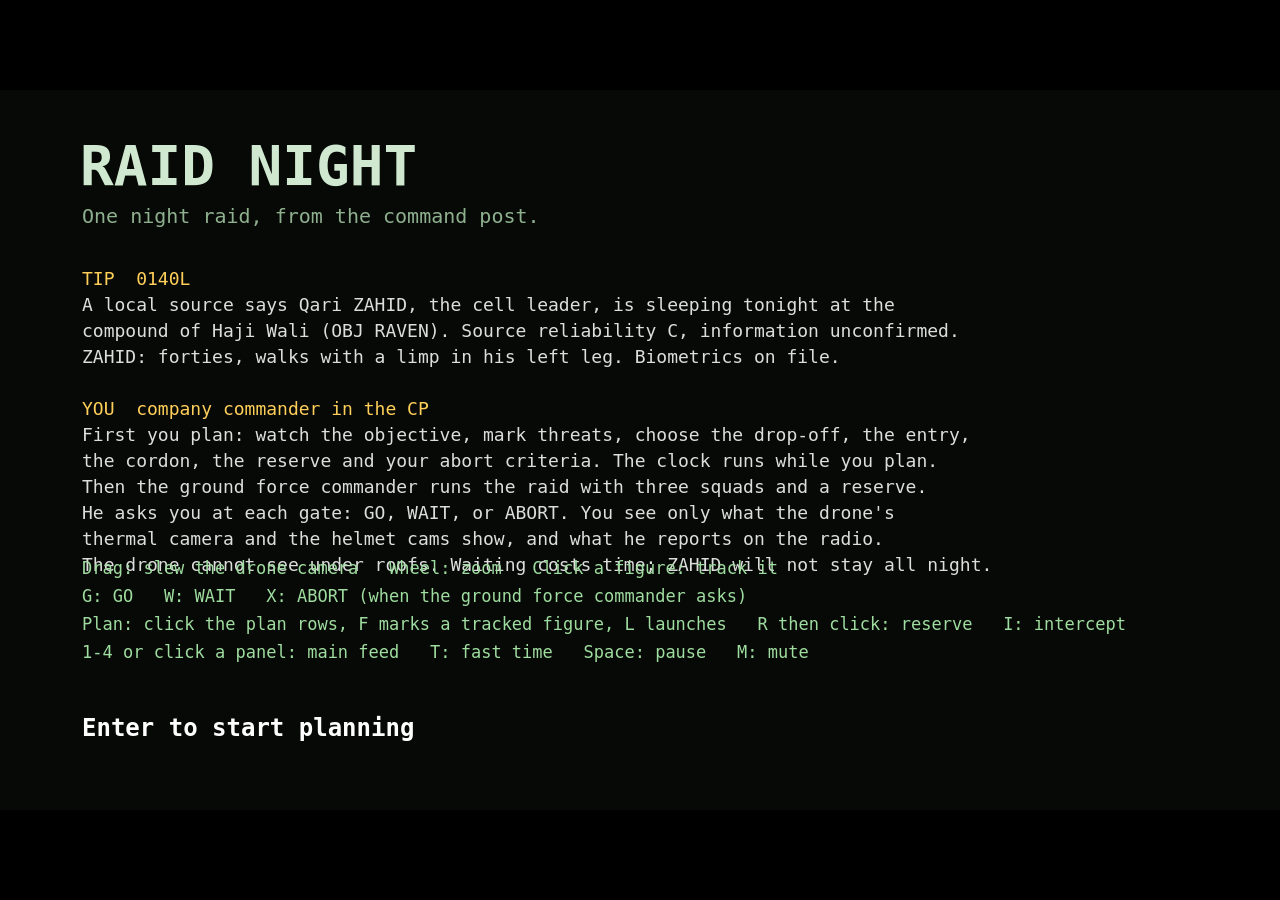
==== commit a51c12c0: "Raid Night: plan the raid before launch The clock runs from 01:45 toward first light while you plan." ====
--- a/prototypes/raid-night/index.html
+++ b/prototypes/raid-night/index.html
@@ -29,7 +29,7 @@
 const CONTROLS = [
   'Drag: slew the drone camera   Wheel: zoom   Click a figure: track it',
   'G: GO   W: WAIT   X: ABORT (when the ground force commander asks)',
-  'R then click: send the reserve   I: intercept the tracked person',
+  'Plan: click the plan rows, F marks a tracked figure, L launches   R then click: reserve   I: intercept',
   '1-4 or click a panel: main feed   T: fast time   Space: pause   M: mute',
 ];
 const clock = window.GAME_CLOCK || { now: () => performance.now() / 1000 };
@@ -136,8 +136,9 @@
   RP_A: [[70, 70], [71, 71], [69, 71], [70, 72], [68, 70], [68, 72], [67, 71], [69, 69]],
   RP_B: [[66, 64], [67, 65], [65, 65], [66, 66], [64, 64], [64, 66]],
   RP_C: [[66, 76], [67, 77], [65, 77], [66, 78], [64, 76], [64, 78]],
-  B: [[132, 52, 1.57], [133, 53, 0], [124, 52, 3.14], [117, 53, 3.14], [110, 52, 0], [101, 53, 0]], // corners and the alley mouth, each watching along a wall
-  C: [[132, 88, -1.57], [133, 89, 0], [124, 88, 3.14], [117, 87, 3.14], [110, 88, 0], [101, 87, 0]],
+  // GFC default: inner cordon on opposite corners (NW and SE), each watching two walls. The north end of the alley is the gap.
+  B: [[99, 53, 0], [97, 51, 0.8], [101, 52, 0], [96, 54, 1.57], [98, 56, 1.57], [95, 52, 0.3]],
+  C: [[131, 88, -1.57], [133, 89, -1.57], [128, 88, 3.14], [131, 91, 3.14], [134, 86, -1.57], [126, 90, 3.14]],
   STACK: [[99, 68], [99, 67], [99, 66], [98, 67], [98, 66], [98, 65], [97, 66], [97, 65]],
   DROP_A: [[12, 69], [13, 70], [12, 71], [14, 69], [14, 71], [15, 70], [16, 69], [16, 71]],
   DROP_B: [[8, 65], [9, 66], [10, 65], [8, 67], [10, 67], [9, 64]],
@@ -170,7 +171,7 @@
 
 // ---- Paths: A* on the grid. Gates are locked to soldiers until breached. --------------------
 const PN = MW * MH, gS = new Float32Array(PN), from = new Int32Array(PN), stamp = new Int32Array(PN), shut = new Int32Array(PN);
-let gen = 0; const hf = [], hi = [];
+let gen = 0; const hf = [], hi = []; const pen = new Float32Array(PN);
 const DX = [1, -1, 0, 0, 1, 1, -1, -1], DY = [0, 0, 1, -1, 1, -1, 1, -1];
 const pass = (t, side) => t >= 0 && t !== WALL && (t !== GATE || side !== 'blue');
 function hpush(f, i) { hf.push(f); hi.push(i); let k = hf.length - 1; while (k > 0) { const p = (k - 1) >> 1; if (hf[p] <= hf[k]) break; [hf[p], hf[k]] = [hf[k], hf[p]]; [hi[p], hi[k]] = [hi[k], hi[p]]; k = p; } }
@@ -200,7 +201,7 @@
       if (nx < 0 || ny < 0 || nx >= MW || ny >= MH) continue;
       const t = G[ny * MW + nx]; if (!pass(t, side)) continue;
       if (k >= 4 && (!pass(G[cy * MW + nx], side) || !pass(G[ny * MW + cx], side))) continue;
-      const ni = ny * MW + nx, ng = gS[cur] + (k >= 4 ? 1.414 : 1);
+      const ni = ny * MW + nx, ng = gS[cur] + (k >= 4 ? 1.414 : 1) + (side === 'blue' ? pen[ni] : 0);
       if (stamp[ni] !== gen || ng < gS[ni]) {
         stamp[ni] = gen; gS[ni] = ng; from[ni] = cur;
         const ddx = Math.abs(nx - tx), ddy = Math.abs(ny - ty);
@@ -247,23 +248,24 @@
   const sum = tune.pPresent + tune.pNextDoor + tune.pSetup, r = rng() * sum;
   const truth = params.get('truth') || (r < tune.pPresent ? 'present' : r < tune.pPresent + tune.pNextDoor ? 'nextdoor' : 'setup');
   state = {
-    t: 0, score: 0, gained: '', truth, actors: [], teams: {}, radio: [], fx: [], phase: 'infil', ask: null, waitKind: null, waitUntil: 0,
+    t: 0, score: 0, gained: '', truth, actors: [], teams: {}, radio: [], fx: [], phase: 'plan', launched: false, launchT: null, arriveAt: 0, dropOff: [10, 70], dx: 0,
+    plan: { drop: 'far', entry: 'breach', reserve: 'vehicles', cordB: null, cordC: null, block: null, placing: null, abort: { compromise: false, casualty: false, contact: false } },
+    backbrief: null, marks: [], compromised: false, shiftT: 600 + rng() * 900, ask: null, waitKind: null, waitUntil: 0,
     held: false, pendingGate: null, asked1: false, asked2: false, breached: false, breachAt: 0, breachT: -99, contact: false, contactAsked: false,
     dogBarks: 0, lastBark: -99, lastDogReport: -99, lastMoveSeen: -99, alarm: {}, abortArm: -99, placing: false, hint: '', hintUntil: 0,
     bft: [], bftT: -99, leaveAt: tune.leaveMin + rng() * Math.max(0, tune.leaveMax - tune.leaveMin), left: false, jackpot: false,
     clear: null, sseUntil: 0, paused: false, fast: false, main: 0, frame: 0, ambushT: null, target: null, dog: null,
-    view: { cx: 76, cy: 72, z: tune.zoomStart, rot: 0.2, track: null, tx: 0, ty: 0 },
+    view: { cx: 108, cy: 68, z: tune.zoomStart * 1.3, rot: 0.2, track: null, tx: 0, ty: 0 },
     stats: { fkia: 0, fwia: 0, ckia: 0, cwia: 0, ekia: 0, ewia: 0, det: 0 }, result: null,
   };
   spawn();
   say('UAV', 'Gray Eagle on station over OBJ RAVEN. Thermal, white hot.');
-  say('GFC', 'Dismounted at the drop-off. Moving to the release point.');
-  teamGo(state.teams.A, POSTS.RP_A, tune.walk, 0);
-  teamGo(state.teams.B, POSTS.RP_B, tune.walk, 0);
-  teamGo(state.teams.C, POSTS.RP_C, tune.walk, 0);
-}
-function spawn() {
-  const s = state;
+  say('S2', 'Tip at 0140L, source reliability C, unconfirmed: ZAHID sleeping at Haji Wali\'s compound tonight.');
+  say('CP', 'Plan the raid. The ground force is at the COP, ready to roll on your launch.');
+  pen.fill(0);
+}
+function spawnBlue() {
+  const s = state, dx = s.dx;
   const P = (role, side, x, y, o = {}) => mk(Object.assign({ role, side, x: x + 0.5, y: y + 0.5 }, o));
   // Blue: three rifle squads and a reserve with the trucks. Ground force commander moves with A.
   const team = (id, n, x0, y0, task) => {
@@ -274,12 +276,16 @@
     }
     return T;
   };
-  team('A', 8, 12, 68, 'ASSAULT'); team('B', 6, 7, 64, 'N CORDON'); team('C', 6, 7, 74, 'S CORDON'); const R = team('R', 6, 4, 66, 'RESERVE');
-  P('truck', 'blue', 2, 63, { face: 0, name: 'truck' }); const tr = P('truck', 'blue', 2, 70, { face: 0, name: 'R truck' }); P('truck', 'blue', 2, 77, { face: 0, name: 'truck' });
+  team('A', 8, 12 + dx, 68, 'ASSAULT'); team('B', 6, 7 + dx, 64, 'N CORDON'); team('C', 6, 7 + dx, 74, 'S CORDON'); const R = team('R', 6, 4 + dx, 66, 'RESERVE');
+  P('truck', 'blue', 2 + dx, 63, { face: 0, name: 'truck' }); const tr = P('truck', 'blue', 2 + dx, 70, { face: 0, name: 'R truck' }); P('truck', 'blue', 2 + dx, 77, { face: 0, name: 'truck' });
   R.truck = tr.id;
+}
+function spawn() {
+  const s = state;
+  const P = (role, side, x, y, o = {}) => mk(Object.assign({ role, side, x: x + 0.5, y: y + 0.5 }, o));
   // The household of Haji Wali, on and around the objective
   const tr_ = s.truth;
-  const sleeper = (role, x, y, o = {}) => P(role, 'civ', x, y, Object.assign({ awake: false, state: 'sleep', posture: 'prone', cmp: 'T', face: rng() * 6 }, o));
+  const sleeper = (role, x, y, o = {}) => P(role, 'civ', x, y, Object.assign({ awake: false, state: 'sleep', posture: 'prone', cmp: 'T', face: rng() * 6, sleeper: true }, o));
   // two men awake by the gate, one smoking: only a rifle tells a guard from the old man's nephew
   P('man', 'civ', 104, 72, { awake: true, cmp: 'T', desc: 'elderly male', name: 'Haji Wali', face: 2.5, posture: 'sit' });
   if (tr_ === 'present') {
@@ -291,7 +297,7 @@
   }
   sleeper('woman', 124, 70); sleeper('woman', 127, 71); sleeper('child', 124, 80); sleeper('child', 127, 81);
   sleeper('teen', 104, 58, { onRoof: true, desc: 'male, teens', name: 'Wali\'s son' }); sleeper('child', 106, 57, { onRoof: true });
-  s.dog = P('dog', 'civ', 112, 78, { awake: true, cmp: 'T', posture: 'prone', face: 1, barkCd: 0, name: 'dog' }).id;
+  s.dog = P('dog', 'civ', 112, 78, { awake: false, state: 'sleep', sleeper: true, cmp: 'T', posture: 'prone', face: 1, barkCd: 0, name: 'dog' }).id;
   // Next door
   if (tr_ === 'nextdoor') {
     s.target = P('target', 'red', 150, 62, { awake: false, state: 'sleep', posture: 'prone', cmp: 'E', desc: 'MAM', name: 'ZAHID' }).id;
@@ -316,7 +322,8 @@
   if (from !== 'CP') tone(1400, 0.035, 'sine', 0.06);
 }
 function hint(txt) { state.hint = txt; state.hintUntil = state.t + 4; }
-const fmtClock = t => { const T = 9000 + Math.floor(t); const p = n => String(n).padStart(2, '0'); return `${p((T / 3600 | 0) % 24)}:${p(T % 3600 / 60 | 0)}:${p(T % 60)}`; };
+const BMNT = 11400; // 04:55L, first light
+const fmtClock = t => { const T = 6300 + Math.floor(t); const p = n => String(n).padStart(2, '0'); return `${p((T / 3600 | 0) % 24)}:${p(T % 3600 / 60 | 0)}:${p(T % 60)}`; };
 function compass(dx, dy) { const a = (Math.atan2(dx, -dy) * 180 / Math.PI + 360) % 360; return ['N', 'NE', 'E', 'SE', 'S', 'SW', 'W', 'NW'][Math.round(a / 45) % 8]; }
 function where(x, y) {
   const p = { x, y };
@@ -369,7 +376,7 @@
 // SIMULATION STEP
 // ================================================================================================
 function sim(dt) {
-  const s = state; s.t += dt; s.view.rot += tune.orbit * dt;
+  const s = state; s.t += dt;
   for (const a of s.actors) {
     if (a.gone) continue;
     if (a.hp === 'kia' && !(s.phase === 'exfil' || s.phase === 'abort') ) { a.moving = false; continue; }
@@ -387,7 +394,7 @@
   if (s.t - s.bftT >= 5) { s.bftT = s.t; s.bft = Object.values(s.teams).map(T => { const L = T.mounted ? A(T.truck) : (T.members.map(A).find(a => a.hp === 'ok') || A(T.members[0])); return { id: T.id, x: L.x, y: L.y }; }); }
   const tk = s.view.track != null && A(s.view.track);
   if (tk && droneSees(tk)) { s.view.cx += (tk.x - s.view.cx) * Math.min(1, dt * 2.5); s.view.cy += (tk.y - s.view.cy) * Math.min(1, dt * 2.5); s.view.tx = tk.x; s.view.ty = tk.y; }
-  if (s.t > 3600 && !s.result) endRun();
+  if (s.t > BMNT + 1800 && !s.result) endRun();
 }
 const persons = () => state.actors.filter(a => a.role !== 'truck');
 const activeBlue = () => state.actors.filter(a => a.side === 'blue' && a.role === 'soldier' && a.hp === 'ok' && !a.mounted);
@@ -401,19 +408,19 @@
     dog.barkCd -= dt;
     if (dog.barkCd <= 0) {
       const movers = s.actors.filter(b => b.side === 'blue' && !b.mounted && b.moving && b.hp === 'ok');
-      const heard = movers.some(b => dist(b, dog) < tune.dogHear * (b.role === 'truck' ? 1.6 : 1)) || (dog.alarm && rng() < 0.4);
+      const heard = movers.some(b => dist(b, dog) < tune.dogHear * (b.role === 'truck' ? 1.6 : 1) * (dog.awake ? 1 : 0.5)) || (dog.alarm && rng() < 0.4); // a sleeping dog hears only what comes close
       if (heard) { bark(dog); dog.barkCd = 2 + rng() * 2.5; }
     }
   }
   for (const a of persons()) {
-    if (a.side === 'blue' || a.hp !== 'ok' || a.detained || a.gone || a.role === 'dog') continue;
+    if (a.side === 'blue' || a.hp !== 'ok' || a.detained || a.gone) continue;
     if (!a.awake) { if (rng() < tune.wakeChance * dt) wake(a); continue; }
-    if (a.alarm) continue;
+    if (a.alarm || a.role === 'dog') continue;
     if (at(a.x, a.y) === ROOF && !a.onRoof) continue; // indoors sees nothing outside
     if (a.posture === 'prone' && !a.ambush) continue;
     for (const b of blues) {
-      const d = dist(a, b), r = tune.eyeRange * (b.moving ? 1 : 0.5);
-      if (d < r && los(a, b)) { if (a.ambush) { if (d < 40) springAmbush(a); } else alarmCompound(a.cmp || 'X', a); break; }
+      const d = dist(a, b), r = tune.eyeRange * (b.moving ? 1 : 0.5) * (s.t > BMNT ? 3 : 1);
+      if (d < r && s.t > (a.groggyUntil || 0) && rng() < 0.25 * (1 - d / r) + 0.02 && los(a, b)) { if (a.ambush) { if (d < 40) springAmbush(a); } else alarmCompound(a.cmp || 'X', a); break; }
     }
   }
   // the target is a careful man: enough barking and he is up and gone
@@ -445,11 +452,11 @@
     }
   }
 }
-function wake(a) { if (a.awake) return; a.awake = true; if (a.state === 'sleep') a.state = 'idle'; if (a.onRoof || a.posture === 'prone') a.posture = a.onRoof ? 'sit' : 'stand'; }
+function wake(a) { if (a.awake) return; a.awake = true; a.groggyUntil = state.t + 4; events.push({ kind: 'wake', role: a.role, roof: a.onRoof, t: Math.round(state.t) }); if (a.sleeper) a.backAt = state.t + 60 + rng() * 90; if (a.state === 'sleep') a.state = 'idle'; if (a.onRoof || a.posture === 'prone') a.posture = a.onRoof ? 'sit' : 'stand'; }
 function bark(dog) {
-  const s = state; s.dogBarks++; s.lastBark = s.t; events.push({ kind: 'bark' });
+  const s = state; wake(dog); s.dogBarks++; s.lastBark = s.t; events.push({ kind: 'bark', t: Math.round(s.t) });
   const v = hearVol(dog.x, dog.y); tone(560, 0.06, 'square', 0.12 * v); tone(460, 0.08, 'square', 0.12 * v, 0.09);
-  for (const a of persons()) if (!a.awake && a.side !== 'blue' && dist(a, dog) < 45 && rng() < (a.onRoof ? 0.3 : 0.12)) wake(a);
+  for (const a of persons()) if (!a.awake && a.side !== 'blue' && dist(a, dog) < 45 && rng() < (a.onRoof ? 0.2 : 0.08)) wake(a);
   if (['infil', 'isolate'].includes(s.phase) && activeBlue().some(b => dist(b, dog) < 75) && s.t - s.lastDogReport > 40) { s.lastDogReport = s.t; say('GFC', 'Dog barking on the objective.'); }
   // a few barks and someone goes up on the roof to look
   if (s.dogBarks >= 3) investigate('T', [102, 66], [104, 57]);
@@ -463,7 +470,8 @@
   s['inv' + cmp] = true; who.state = 'inv'; who.posture = 'stand'; who.perch = perch; goTo(who, ladder[0] + 0.5, ladder[1] + 0.5, tune.walk);
 }
 function alarmCompound(cmp, by) {
-  const s = state; if (s.alarm[cmp]) return; s.alarm[cmp] = s.t; events.push({ kind: 'alarm', cmp, by: by ? by.role : 'noise', t: Math.round(s.t) });
+  const s = state; if (s.alarm[cmp]) return; s.alarm[cmp] = s.t;
+  if (cmp === 'T' && !s.compromised && activeBlue().some(b => Math.hypot(b.x - 115, b.y - 70) < 75)) { s.compromised = true; if (!s.breached) say('GFC', 'Shouting on the objective. I think we are compromised.', 'ask'); } events.push({ kind: 'alarm', cmp, by: by ? by.role : 'noise', t: Math.round(s.t) });
   for (const a of persons()) if (a.side !== 'blue' && (a.cmp === cmp || (by && dist(a, by) < 25))) alarmPerson(a, 'shout');
   for (const a of persons()) if (a.side !== 'blue' && by && dist(a, by) < 60) wake(a);
 }
@@ -511,9 +519,14 @@
     if (c && c.hp === 'ok' && !c.detained) { c.state = 'leave'; c.posture = 'stand'; c.delay = 0; c.followT = 1; goTo(c, dest[0], dest[1], tune.walk * 0.85); }
     events.push({ kind: 'leave' });
   }
+  shiftChange();
   for (const a of persons()) {
     if (a.side === 'blue' || a.hp !== 'ok' || a.detained || a.gone || a.surr) continue;
+    if (a.state === 'relieved' && !a.moving && a.path && a.pi >= a.path.length) { a.state = 'sleep'; a.awake = false; a.posture = 'prone'; a.path = null; }
     if (a.fleeAt != null && s.t >= a.fleeAt && a.state !== 'flee') startFlee(a);
+    if (a.state === 'comeout' && !a.moving && a.path && a.pi >= a.path.length) surrender(a);
+    wander(a);
+    if (a.backAt != null && s.t > a.backAt && !a.alarm && !a.moving && ['idle', 'sleep'].includes(a.state)) { a.awake = false; a.state = 'sleep'; a.posture = 'prone'; a.backAt = null; } // back to sleep
     if (a.state === 'inv' && !a.moving && a.path && a.pi >= a.path.length) { a.onRoof = true; a.x = a.perch[0] + 0.5; a.y = a.perch[1] + 0.5; a.state = 'look'; a.path = null; }
     if ((a.state === 'flee' || a.state === 'leave') && (a.x < 1.5 || a.y < 1.5 || a.x > MW - 1.5 || a.y > MH - 1.5)) {
       a.gone = true; events.push({ kind: 'escaped', id: a.id });
@@ -524,6 +537,22 @@
     }
     if (a.role === 'fighter' && a.ambush && rng() < dt * 0.15) a.peekUntil = s.t + 1.5;
   }
+}
+function wander(a) {
+  const s = state;
+  if (a.alarm || !a.awake || a.onRoof || a.posture !== 'stand' || a.state !== 'idle' || a.role === 'target' || a.surr) return;
+  const yard = a.cmp === 'T' ? [102, 66, 118, 83] : a.cmp === 'E' ? [137, 68, 156, 82] : null; if (!yard || !inB(a, yard)) return;
+  if (a.nextWander == null) a.nextWander = s.t + 20 + rng() * 40;
+  if (s.t < a.nextWander || a.moving) return;
+  a.nextWander = s.t + 25 + rng() * 50;
+  goTo(a, yard[0] + rng() * (yard[2] - yard[0]), yard[1] + rng() * (yard[3] - yard[1]), tune.walk * 0.6);
+}
+function shiftChange() {
+  const s = state; if (s.truth !== 'present' || s.shifted || s.t < s.shiftT) return;
+  const g1 = A(s.companion), g2 = persons().find(a => a.role === 'guard' && a.id !== s.companion && a.cmp === 'T');
+  if (!g1 || !g2 || g1.alarm || g2.alarm || g1.hp !== 'ok' || g2.hp !== 'ok' || g1.detained || g2.detained) { s.shifted = true; return; }
+  s.shifted = true; wake(g2); g2.state = 'idle'; g2.posture = 'stand'; g2.smoker = true; g1.smoker = false;
+  goTo(g2, 107.5, 70.5, tune.walk * 0.6); g1.state = 'relieved'; goTo(g1, 117.5, 61.5, tune.walk * 0.6); s.companion = g2.id; events.push({ kind: 'shift' });
 }
 function startFlee(a) {
   const s = state; a.state = 'flee'; a.posture = 'stand';
@@ -534,8 +563,9 @@
 }
 
 // ---- Fighting -----------------------------------------------------------------------------------
+const markedNear = r => state.launched && state.marks.some(m => Math.hypot(m.x - r.x, m.y - r.y) < 4);
 function blueSees(b, r) {
-  if (r.onRoof && r.posture !== 'stand' && state.t - r.firedT > 6) return false;
+  if (r.onRoof && r.posture !== 'stand' && state.t - r.firedT > 6 && !markedNear(r)) return false;
   return los(b, r);
 }
 function combat(dt) {
@@ -557,7 +587,7 @@
       }
     }
     if (!best) { a.fireCd = 0.3; a.lastTgt = null; continue; }
-    if (a.lastTgt !== best.id) { a.lastTgt = best.id; a.fireCd = 0.7 + rng() * 1.3; continue; } // time to see, point and fire
+    if (a.lastTgt !== best.id) { a.lastTgt = best.id; a.fireCd = (a.side === 'blue' && markedNear(best) ? 0.2 : 0.7) + rng() * (a.side === 'blue' && markedNear(best) ? 0.3 : 1.3); continue; } // time to see, point and fire
     fire(a, best, bd);
   }
 }
@@ -577,6 +607,7 @@
 function hurt(v, by) {
   const s = state; const kia = rng() < 0.4;
   v.hp = kia ? 'kia' : 'wia'; v.path = null; v.moving = false; v.deathT = s.t; v.pending = false; v.posture = 'prone';
+  if (v.side === 'blue' && v.post && ['exfil', 'abort'].includes(s.phase)) { v.pending = true; v.delay = 3; } // carried out
   events.push({ kind: 'hit', side: v.side, kia });
   if (v.side === 'blue') { s.stats[kia ? 'fkia' : 'fwia']++; say(teamOf(v), `${v.name} is hit. 1x friendly ${kia ? 'KIA' : 'WIA'}.`, 'ask'); }
   else if (v.side === 'civ') { if (v.role !== 'dog') s.stats[kia ? 'ckia' : 'cwia']++; if (by.side === 'blue' && v.role !== 'dog') say(teamOf(by), 'Possible civilian casualty.'); }
@@ -585,7 +616,7 @@
 function contactStart(shooter, tgt) {
   const s = state; s.contact = true;
   if (!s.tic) { s.tic = true; say(teamOf(tgt), `TIC! Taking fire${shooter.onRoof ? ' from a rooftop' : ''}, ${where(shooter.x, shooter.y)}. Returning fire.`, 'ask'); }
-  if (!s.contactAsked && ['infil', 'isolate', 'breach', 'clear'].includes(s.phase)) {
+  if (!s.contactAsked && !s.plan.abort.contact && ['infil', 'isolate', 'breach', 'callout', 'quiet', 'clear'].includes(s.phase)) {
     s.contactAsked = true; s.pendingGate = (s.ask && s.ask.kind !== 'contact') ? s.ask.kind : s.waitKind; s.waitKind = null; s.held = true;
     ask('contact', 'Troops in contact. Request: continue the mission, or break contact and exfil?');
   }
@@ -601,7 +632,7 @@
     let best = null, bd = 50;
     for (const b of activeBlue()) {
       if (b.job != null) continue;
-      if (b.team === 'A' && s.phase === 'clear') continue;
+      if (b.team === 'A' && (s.phase === 'clear' || s.phase === 'quiet')) continue;
       const d = dist(b, p); if (d < bd) { best = b; bd = d; }
     }
     if (best) { best.job = p.id; p.claimed = best.id; goTo(best, p.x, p.y, tune.rush); }
@@ -620,7 +651,7 @@
 function teamsTick(dt) {
   const s = state;
   for (const id of ['B', 'C', 'R']) {
-    const T = s.teams[id];
+    const T = s.teams[id]; if (!T) continue;
     if (T.chase != null) {
       const p = A(T.chase);
       if (p.gone || p.detained || p.hp !== 'ok' || p.surr) {
@@ -658,8 +689,13 @@
   if (v === 'wait') { say('CP', k === 'contact' ? 'Hold where you are and fight. Stand by.' : 'WAIT. Hold your position. Stand by.'); s.waitKind = k; s.waitUntil = s.t + tune.waitAsk; events.push({ kind: 'wait', what: k }); return; }
   if (v === 'abort') { abort(); return; }
   events.push({ kind: 'go', what: k });
-  if (k === 'gate1') { say('CP', 'GO. Isolate the objective.'); s.phase = 'isolate'; teamGo(s.teams.B, POSTS.B, tune.walk, Math.PI / 2); teamGo(s.teams.C, POSTS.C, tune.walk, -Math.PI / 2); teamGo(s.teams.A, POSTS.STACK, tune.walk, 1.0); }
-  else if (k === 'gate2') { say('CP', 'GO. Breach.'); s.phase = 'breach'; s.breachAt = s.t + 6; say('GFC', 'Breacher up. Charge set. Stand by.'); }
+  if (k === 'gate1') { say('CP', 'GO. Isolate the objective.'); s.phase = 'isolate'; teamGo(s.teams.B, cordPosts('B'), tune.walk, Math.PI / 2); teamGo(s.teams.C, cordPosts('C'), tune.walk, -Math.PI / 2); teamGo(s.teams.A, POSTS.STACK, tune.walk, 1.0); }
+  else if (k === 'gate2') {
+    const e = s.plan.entry;
+    if (e === 'breach') { say('CP', 'GO. Breach.'); s.phase = 'breach'; s.breachAt = s.t + 6; say('GFC', 'Breacher up. Charge set. Stand by.'); }
+    else if (e === 'callout') { say('CP', 'GO. Call them out.'); startCallout(); }
+    else { say('CP', 'GO. Quiet entry.'); s.phase = 'quiet'; s.quietT = s.t; s.climbed = 0; say('GFC', 'Going over the west wall.'); }
+  }
   else if (k === 'contact') { say('CP', 'Continue the mission.'); s.held = false; if (s.pendingGate) { s.waitKind = s.pendingGate; s.waitUntil = s.t + 2; s.pendingGate = null; } }
 }
 function abort() {
@@ -669,18 +705,39 @@
 }
 function startExfil(kind) {
   const s = state; s.phase = kind; s.ask = null; s.waitKind = null; s.held = false;
-  for (const id of ['A', 'B', 'C']) { const T = s.teams[id]; T.chase = null; teamGo(T, POSTS['DROP_' + id], tune.walk, 0, true); }
+  for (const id of ['A', 'B', 'C']) { const T = s.teams[id]; T.chase = null; teamGo(T, dropPosts(id), tune.walk, 0, true); }
   const R = s.teams.R; R.chase = null; R.block = null;
-  if (R.mounted) goTo(A(R.truck), 3, 70, tune.truck); else teamGo(R, POSTS.DROP_R, tune.walk, 0, true);
-  let i = 0; for (const p of persons()) if (p.detained && p.hp !== 'kia') { const t = POSTS.DROP_A[i++ % 8]; goTo(p, t[0] + 3, t[1] + 1, tune.walk * 0.9); }
+  if (R.mounted) goTo(A(R.truck), 3 + s.dx, 70, tune.truck); else teamGo(R, dropPosts('R'), tune.walk, 0, true);
+  let i = 0; for (const p of persons()) if (p.detained && p.hp !== 'kia') { const t = dropPosts('A')[i++ % 8]; goTo(p, t[0] + 3, t[1] + 1, tune.walk * 0.9); }
 }
 function explode() {
   const s = state; rect(GR, 100, 69, 100, 71); s.breached = true; s.breachT = s.t; s.phase = 'clear';
   s.fx.push({ kind: 'boom', x: 100.5, y: 70.5, t0: s.t, dur: 2.5, r: 7 });
   noise(1.4, 0.9 * hearVol(100, 70) + 0.2, 500); tone(48, 0.9, 'sine', 0.5);
-  events.push({ kind: 'breach' }); loud(100, 70, 220, 'breach'); say('GFC', 'Breach, breach, breach. Assault element entering.');
+  events.push({ kind: 'breach' }); loud(100, 70, 220, 'breach');
+  startClear('Breach, breach, breach. Assault element entering.');
+}
+function startClear(msg) {
+  const s = state; s.phase = 'clear'; s.breached = true; rect(GR, 100, 69, 100, 71); say('GFC', msg);
   const m = s.teams.A.members;
   s.clear = { els: [{ id: 1, m: m.slice(0, 4), rooms: ['CY', 'R1', 'R2', 'R3'], ri: 0, st: 'move', tt: 0 }, { id: 2, m: m.slice(4), rooms: ['CY2', 'R4', 'R5'], ri: 0, st: 'move', tt: 0 }] };
+}
+// Callout: the interpreter calls the occupants out to the gate. Safer for the family, but everyone is awake.
+function startCallout() {
+  const s = state; s.phase = 'callout'; s.calloutT = s.t; s.gateOpened = false;
+  say('GFC', 'Interpreter on the loudspeaker. Calling them out.'); tone(330, 0.5, 'sawtooth', 0.08); events.push({ kind: 'callout' });
+  alarmCompound('T'); loud(115, 70, 70, 'callout');
+  for (const a of persons()) {
+    if (a.cmp !== 'T' || a.side === 'blue' || a.hp !== 'ok' || a.detained || a.role === 'dog' || a.role === 'target') continue;
+    if (a.role === 'man' || a.role === 'teen' || (a.role === 'guard' && rng() < 0.5)) { a.comeout = true; a.fleeAt = null; if (a.role === 'guard') { a.armed = false; a.hostile = false; } }
+  }
+}
+// Quiet entry: the assault element goes over the wall one by one, then opens the gate from inside.
+function quietTick() {
+  const s = state, m = s.teams.A.members.map(A).filter(a => a.hp === 'ok');
+  const due = Math.floor((s.t - s.quietT) / 1.6);
+  while (s.climbed < Math.min(due, m.length)) { const a = m[s.climbed++]; const q = nearestPass(102 + (s.climbed % 3), 66 + ((s.climbed / 3) | 0), 'blue'); a.x = q[0] + 0.5; a.y = q[1] + 0.5; a.path = null; a.pending = false; }
+  if (s.climbed >= m.length && s.t - s.quietT > m.length * 1.6 + 2) startClear('Over the wall. Gate open. Clearing.');
 }
 function clearTick() {
   const s = state;
@@ -714,8 +771,26 @@
     const k = s.waitKind; s.waitKind = null;
     ask(k, k === 'gate1' ? `Still at the release point. ${obs()} Request GO to isolate.` : k === 'gate2' ? `Still stacked at the gate. ${obs()} Request GO to breach.` : 'Still in contact. Request: continue, or break contact and exfil?');
   }
+  if (s.phase === 'plan') return;
+  if (s.phase === 'convoy') { if (s.t >= s.arriveAt) arrive(); return; }
+  // the abort criteria you set: the GFC acts on them himself
+  const ab = s.plan.abort; let why = null;
+  if (ab.compromise && s.compromised && ['infil', 'isolate'].includes(s.phase)) why = 'compromised before isolation';
+  if (ab.casualty && s.stats.fkia + s.stats.fwia > 0) why = 'friendly casualty';
+  if (ab.contact && s.contact) why = 'troops in contact';
+  if (why && ['infil', 'isolate', 'breach', 'callout', 'quiet', 'clear'].includes(s.phase)) { say('GFC', `Abort criterion met: ${why}. Aborting.`, 'ask'); events.push({ kind: 'abort', auto: why }); startExfil('abort'); return; }
   if (s.held && !['exfil', 'abort'].includes(s.phase)) return;
   const T = s.teams;
+  if (s.phase === 'callout') {
+    if (!s.gateOpened && s.t - s.calloutT > 8) {
+      s.gateOpened = true; rect(GR, 100, 69, 100, 71); s.breached = true;
+      const out = persons().filter(a => a.comeout && a.hp === 'ok' && !a.detained);
+      say('GFC', out.length ? `Gate opening. ${out.length}x coming out.` : 'Gate opening. Nobody coming out yet.');
+      out.forEach((a, i) => { a.onRoof = false; a.posture = 'stand'; a.state = 'comeout'; goTo(a, 95.5, 68.5 + (i % 4) * 1.5, tune.walk); });
+    }
+    if (s.t - s.calloutT > 55) startClear('Callout complete. Clearing.');
+  }
+  if (s.phase === 'quiet') quietTick();
   if (s.phase === 'infil') { if (!s.asked1 && !s.ask && !s.waitKind && arrived(T.A) && arrived(T.B) && arrived(T.C)) { s.asked1 = true; ask('gate1', `All elements at the release point. ${obs()} Request GO to isolate.`); } }
   else if (s.phase === 'isolate') { if (!s.asked2 && !s.ask && !s.waitKind && arrived(T.A) && arrived(T.B) && arrived(T.C)) { s.asked2 = true; ask('gate2', `Cordon set. Assault element stacked at the gate. ${obs()} Request GO to breach.`); } }
   else if (s.phase === 'breach') { if (s.t >= s.breachAt) explode(); }
@@ -727,7 +802,7 @@
       startExfil('exfil');
     }
   } else if (s.phase === 'exfil' || s.phase === 'abort') {
-    const home = ['A', 'B', 'C'].every(id => T[id].members.every(m => { const a = A(m); return Math.hypot(a.x - DROP[0], a.y - DROP[1]) < 14; }));
+    const home = ['A', 'B', 'C'].every(id => T[id].members.every(m => { const a = A(m); return Math.hypot(a.x - s.dropOff[0], a.y - s.dropOff[1]) < 14; }));
     if (home) endRun();
   }
 }
@@ -735,27 +810,105 @@
   const s = state; if (s.result) return;
   const tg = s.target != null && A(s.target);
   let tgt;
-  if (!tg) tgt = 'ZAHID was never there. The tip was a setup.';
+  if (s.nogo) tgt = { present: 'You called it off. ZAHID was in the house tonight.', nextdoor: 'You called it off. ZAHID was sleeping next door.', setup: 'You called it off. Good call: it was a setup.' }[s.truth];
+  else if (!tg) tgt = 'ZAHID was never there. The tip was a setup.';
   else if (tg.detained) tgt = tg.hp === 'wia' ? 'ZAHID wounded and detained.' : 'ZAHID detained. Jackpot.';
   else if (tg.hp === 'kia') tgt = 'ZAHID killed.';
   else if (tg.gone) tgt = 'ZAHID got away into the night.';
   else tgt = 'ZAHID was still out there when you left.';
   const truth = { present: 'He was in the house, Room 2.', nextdoor: 'He was sleeping next door, in the east compound.', setup: 'Three fighters were waiting on the roof to the north.' }[s.truth];
   s.result = { tgt, truth };
-  s.gained = tg && tg.detained ? 'JACKPOT' : 'NO JACKPOT';
+  s.gained = tg && tg.detained ? 'JACKPOT' : s.nogo ? 'NO-GO' : 'NO JACKPOT';
   s.score = (tg && tg.detained ? 100 : 0) - s.stats.fkia * 40 - s.stats.fwia * 15 - s.stats.ckia * 40 - s.stats.cwia * 15;
   s.phase = 'done'; scene = 'results'; events.push({ kind: 'end', score: s.score });
 }
 
+// ---- Planning: what the company commander decides before the night ---------------------------------
+const dropPosts = id => POSTS['DROP_' + id].map(q => [q[0] + state.dx, q[1]]);
+function postsAround(c, n, face) {
+  const offs = [[0, 0], [3, 1], [-3, 1], [1, 3], [-1, -3], [4, -2], [-4, -2], [2, -4]];
+  return offs.slice(0, n).map(o => { const q = nearestPass(c[0] + o[0], c[1] + o[1], 'blue'); return [q[0], q[1], face != null ? face : Math.atan2(70 - q[1], 115 - q[0])]; });
+}
+function cordPosts(id) { const c = state.plan['cord' + id]; return c ? postsAround(c, 6) : POSTS[id]; }
+function recomputePen() {
+  pen.fill(0);
+  for (const m of state.marks) for (let y = Math.max(0, (m.y - 22) | 0); y < Math.min(MH, m.y + 22); y++) for (let x = Math.max(0, (m.x - 22) | 0); x < Math.min(MW, m.x + 22); x++) {
+    const d = Math.hypot(x + 0.5 - m.x, y + 0.5 - m.y); if (d < 22) pen[y * MW + x] += 5 * (1 - d / 22);
+  }
+}
+function cmdMark() {
+  const s = state, a = s.view.track != null && A(s.view.track);
+  if (!a || !droneSees(a) || a.side === 'blue' || a.role === 'truck') { hint('Track a figure on the drone feed (click it), then F to mark it.'); return; }
+  const near = s.marks.findIndex(m => Math.hypot(m.x - a.x, m.y - a.y) < 3);
+  if (near >= 0) { s.marks.splice(near, 1); recomputePen(); hint('Mark removed.'); return; }
+  if (s.marks.length >= 6) { hint('Six marks at most. Click a marked figure and F again to remove one.'); return; }
+  const m = { x: a.x, y: a.y, roof: a.onRoof, n: (s.markN = (s.markN || 0) + 1) };
+  s.marks.push(m); recomputePen(); events.push({ kind: 'mark' });
+  const what = `${a.onRoof ? 'on a rooftop ' : ''}${where(a.x, a.y)}`;
+  if (s.launched) { say('CP', `Marking a possible threat, M${m.n}, ${what}.`); say('GFC', 'Copy your mark. We will route around it.'); }
+  else hint(`M${m.n} marked ${what}. The ground force will plan around it.`);
+}
+function cmdNoGo() {
+  const s = state; if (s.phase !== 'plan' || s.backbrief) return;
+  if (s.t - s.abortArm < 3 * timeRate()) { s.nogo = true; say('CP', 'No-go tonight. Keep the drone on the compound.'); events.push({ kind: 'nogo' }); endRun(); }
+  else { s.abortArm = s.t; hint('Press N again to call the raid off for tonight.'); }
+}
+function cmdLaunch() {
+  const s = state; if (s.phase !== 'plan') return;
+  s.backbrief = backBrief(); events.push({ kind: 'backbrief' });
+}
+function backBrief() {
+  const s = state, P = s.plan, L = [];
+  L.push(P.drop === 'far' ? 'We dismount 800 m out and walk in. Quiet, but boots on the ground about ten minutes after launch.'
+    : 'Trucks drop us 300 m from the objective. Five minutes faster, but the engines will be heard in the village.');
+  L.push({ breach: 'Explosive breach on the main gate. Fastest way in, and the whole village wakes up.',
+    callout: 'Callout with the interpreter. Safer for the family and for us, but it gives anyone inside a minute to hide or run.',
+    quiet: 'Quiet entry over the west wall. We may catch them asleep, but the dog sleeps in that courtyard.' }[P.entry]);
+  const b = cordPosts('B'), c = cordPosts('C');
+  const alley = [[132, 52], [132, 88]].filter(e => [...b, ...c].some(q => Math.hypot(q[0] - e[0], q[1] - e[1]) < 7)).length;
+  L.push(alley === 2 ? 'Cordon covers both ends of the alley behind the compound; the back door of Room 3 opens into it.'
+    : alley === 1 ? 'Cordon covers one end of the alley behind the compound. Anyone out the back door can run the other way.'
+    : 'Cordon does not cover the alley behind the compound. Anyone out the back door of Room 3 is gone.');
+  const nRoof = b.some(q => q[1] > 40 && q[1] < 56 && q[0] > 98 && q[0] < 128);
+  const roofMarks = s.marks.filter(m => m.roof && m.y < 41);
+  if (nRoof && !roofMarks.length) L.push('North cordon sets in the street under the north compound. We cannot see onto that roof from the ground.');
+  for (const m of s.marks) L.push(`Your mark M${m.n}${m.roof ? ', on a rooftop,' : ''} ${where(m.x, m.y)}: we route around it and watch it.`);
+  L.push({ vehicles: 'Reserve stays with the trucks until you call it.', block: P.block ? `Reserve walks to a blocking position ${where(P.block[0], P.block[1])}.` : 'Reserve stays with the trucks: no blocking position placed.', mounted: 'Reserve stays mounted, engines running, ready to move fast.' }[P.reserve]);
+  const ab = Object.entries(P.abort).filter(e => e[1]).map(e => ({ compromise: 'compromised before isolation', casualty: 'any friendly casualty', contact: 'any contact' })[e[0]]);
+  L.push(ab.length ? `I abort on my own if: ${ab.join('; ')}.` : 'No automatic abort criteria. I will ask you at each gate and if we take contact.');
+  L.push(`Planning took ${Math.round(s.t / 60)} min. First light ${fmtClock(BMNT).slice(0, 5)}L; the target may move before then.`);
+  return L;
+}
+function launch() {
+  const s = state; s.backbrief = null; s.phase = 'convoy'; s.launched = true; s.launchT = s.t; s.plan.placing = null;
+  s.dx = s.plan.drop === 'near' ? 30 : 0; s.dropOff = [10 + s.dx, 70];
+  s.arriveAt = s.t + (s.plan.drop === 'near' ? tune.convoyNear : tune.convoyFar);
+  say('CP', 'Back-brief approved. Launch.'); say('GFC', `Rolling. Boots on the ground about ${fmtClock(s.arriveAt).slice(0, 5)}L.`); events.push({ kind: 'launch' });
+}
+function arrive() {
+  const s = state; spawnBlue(); s.phase = 'infil';
+  if (s.plan.drop === 'near') loud(10 + s.dx, 70, 75, 'engine');
+  say('GFC', 'Dismounted at the drop-off. Moving to the release point.');
+  teamGo(s.teams.A, POSTS.RP_A, tune.walk, 0); teamGo(s.teams.B, POSTS.RP_B, tune.walk, 0); teamGo(s.teams.C, POSTS.RP_C, tune.walk, 0);
+  const R = s.teams.R;
+  if (s.plan.reserve === 'block' && s.plan.block) { teamGo(R, postsAround(s.plan.block, 6, null), tune.walk, null); say('R', 'Moving to the blocking position.'); }
+  else if (s.plan.reserve === 'mounted') { mount(R); say('R', 'Mounted and ready.'); }
+}
+function planClick(x, y) { // a map click while placing something from the plan panel
+  const s = state, P = s.plan, q = nearestPass(x, y, 'blue');
+  if (P.placing === 'B') P.cordB = q; else if (P.placing === 'C') P.cordC = q; else if (P.placing === 'R') { P.block = q; P.reserve = 'block'; }
+  hint(`${{ B: 'North cordon', C: 'South cordon', R: 'Reserve blocking position' }[P.placing]} placed ${where(q[0], q[1])}.`); P.placing = null;
+}
+
 // ---- Player commands ----------------------------------------------------------------------------
-function cmdGo() { const s = state; if (s.ask) { s.ask.kind === 'contact' ? answer('go') : answer('go'); } else hint(s.waitKind ? 'You told him to wait. He will ask again shortly.' : 'The GFC runs the raid. He will ask you at each gate.'); }
-function cmdWait() { const s = state; if (s.ask) answer('wait'); else hint('Nothing to wait on right now.'); }
+function cmdGo() { const s = state; if (s.backbrief) { launch(); return; } if (s.phase === 'plan') { hint('Press L (LAUNCH) when the plan is ready: the GFC will back-brief it.'); return; } if (s.ask) { s.ask.kind === 'contact' ? answer('go') : answer('go'); } else hint(s.waitKind ? 'You told him to wait. He will ask again shortly.' : 'The GFC runs the raid. He will ask you at each gate.'); }
+function cmdWait() { const s = state; if (s.backbrief) { s.backbrief = null; hint('Revise the plan, then LAUNCH again.'); return; } if (s.ask) answer('wait'); else hint('Nothing to wait on right now.'); }
 function cmdAbort() {
-  const s = state; if (['exfil', 'abort', 'done'].includes(s.phase)) return;
+  const s = state; if (['exfil', 'abort', 'done', 'plan', 'convoy'].includes(s.phase)) return;
   if (s.ask) { answer('abort'); return; }
   if (s.t - s.abortArm < 3) { s.abortArm = -99; abort(); } else { s.abortArm = s.t; hint(s.jackpot || s.phase === 'sse' ? 'Press X again to exfil now.' : 'Press X again to ABORT the raid.'); }
 }
-function cmdReserve() { const s = state; s.placing = !s.placing; if (s.placing) { s.main = 0; hint('Click the drone feed where the reserve should block.'); } }
+function cmdReserve() { const s = state; if (!s.teams.R) { s.plan.placing = 'R'; hint('Click the drone feed where the reserve should block.'); return; } s.placing = !s.placing; if (s.placing) { s.main = 0; hint('Click the drone feed where the reserve should block.'); } }
 function placeReserve(x, y) {
   const s = state, R = s.teams.R; s.placing = false; R.chase = null;
   const p = nearestPass(x, y, 'blue'); R.block = p;
@@ -764,7 +917,7 @@
   goTo(A(R.truck), p[0], p[1], tune.truck); say('R', 'Mounted. Moving.');
 }
 function cmdIntercept() {
-  const s = state; const p = s.view.track != null && A(s.view.track);
+  const s = state; if (!s.teams.B) { hint('The ground force is not on the ground yet.'); return; } const p = s.view.track != null && A(s.view.track);
   if (!p || p.side === 'blue' || p.role === 'truck' || p.role === 'dog') { hint('Click a person on the drone feed to track them, then I.'); return; }
   if (p.detained || p.gone || p.hp !== 'ok') { hint('That person is no longer moving.'); return; }
   let best = null, bd = 1e9;
@@ -834,6 +987,7 @@
   const dir = Math.cos(a.face + rot) >= 0 ? 1 : -1;
   ctx.globalAlpha = 0.1; ctx.fillStyle = hot; ctx.beginPath(); ctx.arc(sx, sy - (isLying(a) ? 0 : 0.8 * k), 1.0 * k, 0, 7); ctx.fill(); ctx.globalAlpha = 1;
   ctx.lineCap = 'round';
+  if (a.role === 'dog' && a.posture === 'prone' && a.hp === 'ok') { ctx.fillStyle = hot; ctx.beginPath(); ctx.ellipse(sx, sy - 0.15 * k, 0.38 * k, 0.22 * k, 0, 0, 7); ctx.fill(); return; } // curled up asleep
   if (a.role === 'dog') {
     ctx.fillStyle = hot; ctx.beginPath(); ctx.ellipse(sx, sy - 0.35 * k, 0.45 * k, 0.17 * k, 0, 0, 7); ctx.fill();
     ctx.beginPath(); ctx.arc(sx + dir * 0.5 * k, sy - 0.5 * k, 0.12 * k, 0, 7); ctx.fill();
@@ -917,7 +1071,18 @@
     ctx.setLineDash(vis ? [] : [4, 4]); ctx.strokeRect(x - r, y - r * 1.6, r * 2, r * 2.2); ctx.setLineDash([]);
     if (big) text(vis ? 'TRK' : 'TRK COAST', x + r + 4, y - r * 1.6 + 6, 12, '#fff', 'left');
   }
-  if (s.placing && big) { ctx.strokeStyle = '#59a8ff'; ctx.lineWidth = 2; ctx.strokeRect(px + 2, py + 2, pw - 4, ph - 4); }
+  // control measures: your marks, and during planning the planned positions
+  for (const m of s.marks) {
+    const [x, y] = w2s(X, m.x, m.y), r = big ? 9 : 6;
+    ctx.strokeStyle = '#ff6b5a'; ctx.lineWidth = 2; ctx.beginPath(); ctx.moveTo(x, y - r - 12); ctx.lineTo(x + r, y - 12); ctx.lineTo(x, y + r - 12); ctx.lineTo(x - r, y - 12); ctx.closePath(); ctx.stroke();
+    text(`M${m.n}`, x - r - 3, y - 12, big ? 13 : 10, '#ff8a7a', 'right', true);
+  }
+  if (!s.teams.A) {
+    const P = s.plan, show = (pt, lab) => { const [x, y] = w2s(X, pt[0] + 0.5, pt[1] + 0.5); ctx.strokeStyle = '#59a8ff'; ctx.setLineDash([5, 4]); ctx.lineWidth = 2; ctx.beginPath(); ctx.arc(x, y, big ? 16 : 9, 0, 7); ctx.stroke(); ctx.setLineDash([]); text(lab, x, y, big ? 13 : 9, '#8cc4ff', 'center', true); };
+    show(P.cordB || [98, 53], 'B'); show(P.cordC || [131, 88], 'C'); show([70, 70], 'RP'); show([(P.drop === 'near' ? 40 : 10), 70], 'DROP');
+    if (P.reserve === 'block' && P.block) show(P.block, 'R');
+  }
+  if ((s.placing || s.plan.placing) && big) { ctx.strokeStyle = '#59a8ff'; ctx.lineWidth = 2; ctx.strokeRect(px + 2, py + 2, pw - 4, ph - 4); }
   // sensor symbology
   ctx.strokeStyle = 'rgba(255,255,255,0.85)'; ctx.lineWidth = 1.2;
   const cx = X.ox, cy = X.oy, g = big ? 14 : 8;
@@ -1072,7 +1237,7 @@
 // ---- Command post layout ----------------------------------------------------------------------------
 const MAIN = [0, 0, 900, 600];
 const SIDE = [[904, 0, 376, 198], [904, 201, 376, 198], [904, 402, 376, 198]];
-const BTN = [
+const BTN_UNUSED = [
   { code: 'KeyG', label: 'GO', key: 'G', x: 784 }, { code: 'KeyW', label: 'WAIT', key: 'W', x: 882 }, { code: 'KeyX', label: 'ABORT', key: 'X', x: 980 },
   { code: 'KeyR', label: 'RESERVE', key: 'R', x: 1078 }, { code: 'KeyI', label: 'INTERCEPT', key: 'I', x: 1176 },
 ].map(b => Object.assign(b, { y: 642, w: 94, h: 46 }));
@@ -1083,11 +1248,58 @@
   for (const wd of words) { const t = line ? line + ' ' + wd : wd; if (ctx.measureText(t).width > maxW && line) { out.push(line); line = wd; } else line = t; }
   if (line) out.push(line); return out;
 }
+const uiHits = [];
+function drawPlan(px, py, pw, ph) {
+  const s = state, P = s.plan, live = s.phase === 'plan' && !s.backbrief;
+  ctx.fillStyle = '#0b0e0b'; ctx.fillRect(px, py, pw, ph); ctx.strokeStyle = '#2a332a'; ctx.strokeRect(px + 0.5, py + 0.5, pw - 1, ph - 1);
+  let y = py + 20;
+  text(s.phase === 'plan' ? 'RAID PLAN  OBJ RAVEN' : 'CONVOY EN ROUTE', px + 14, y, 17, '#cfe8cf', 'left', true); y += 24;
+  wrapText('TIP 0140L, source C, unconfirmed: ZAHID sleeping at Haji Wali\'s compound. He limps (left leg).', pw - 28, 13).forEach(t => { text(t, px + 14, y, 13, '#ddd', 'left'); y += 16; });
+  y += 2; text(`${fmtClock(s.t)}L   first light ${fmtClock(BMNT).slice(0, 5)}L`, px + 14, y, 14, '#ffcf5a', 'left'); y += 22;
+  const row = (label, value, fn, hot) => {
+    const r = [px + 10, y - 2, pw - 20, 42];
+    ctx.fillStyle = hot ? '#1d2b3d' : '#121812'; ctx.fillRect(...r); ctx.strokeStyle = live ? '#3d5a3d' : '#2a332a'; ctx.strokeRect(r[0] + 0.5, r[1] + 0.5, r[2] - 1, r[3] - 1);
+    text(label, px + 18, y + 9, 12, '#8fb08f', 'left'); text(value, px + 18, y + 27, 14, live ? '#fff' : '#9a9a9a', 'left', true);
+    if (live) uiHits.push({ r, fn }); y += 46;
+  };
+  const cyc = (k, list) => () => { P[k] = list[(list.indexOf(P[k]) + 1) % list.length]; if (k === 'reserve' && P.reserve === 'block' && !P.block) { P.placing = 'R'; hint('Click the drone feed where the reserve should block.'); } };
+  row('DROP-OFF  (click to change)', P.drop === 'far' ? 'FAR: 800 m out, walk in quietly' : 'NEAR: trucks to 300 m, faster, loud', cyc('drop', ['far', 'near']));
+  row('ENTRY', { breach: 'EXPLOSIVE BREACH on the gate', callout: 'CALLOUT with the interpreter', quiet: 'QUIET: over the west wall' }[P.entry], cyc('entry', ['breach', 'callout', 'quiet']));
+  row('NORTH CORDON  (click, then click the map)', P.cordB ? `B placed ${where(P.cordB[0], P.cordB[1]).replace(' of the objective', '')}` : 'B: GFC default, NW corner', () => { P.placing = 'B'; hint('Click the drone feed where the north cordon (B) should set.'); }, P.placing === 'B');
+  row('SOUTH CORDON  (click, then click the map)', P.cordC ? `C placed ${where(P.cordC[0], P.cordC[1]).replace(' of the objective', '')}` : 'C: GFC default, SE corner', () => { P.placing = 'C'; hint('Click the drone feed where the south cordon (C) should set.'); }, P.placing === 'C');
+  row('RESERVE', { vehicles: 'AT THE TRUCKS until called', block: P.block ? 'BLOCKING POSITION (placed)' : 'BLOCKING POSITION: click the map', mounted: 'MOUNTED QRF, engines running' }[P.reserve], cyc('reserve', ['vehicles', 'block', 'mounted']), P.placing === 'R');
+  text('ABORT ON HIS OWN IF  (click to toggle)', px + 14, y + 6, 12, '#8fb08f', 'left'); y += 20;
+  for (const [k, lab] of [['compromise', 'Compromised before isolation'], ['casualty', 'Any friendly casualty'], ['contact', 'Any contact']]) {
+    const r = [px + 10, y - 2, pw - 20, 22];
+    text(`[${P.abort[k] ? 'X' : ' '}] ${lab}`, px + 18, y + 9, 14, P.abort[k] ? '#ff8a7a' : (live ? '#ddd' : '#9a9a9a'), 'left', P.abort[k]);
+    if (live) uiHits.push({ r, fn: () => { P.abort[k] = !P.abort[k]; } }); y += 24;
+  }
+  y += 6; text(`MARKS ${s.marks.length}: click a figure, then F`, px + 14, y, 13, '#ff8a7a', 'left'); y += 18;
+  if (s.phase === 'convoy') text(`Boots on the ground ${fmtClock(s.arriveAt)}L`, px + 14, y + 8, 14, '#ffcf5a', 'left', true);
+}
+function drawBackBrief() {
+  const s = state, L = s.backbrief, x = 70, w = 760;
+  const lines = []; L.forEach(t => wrapText(t, w - 50, 15).forEach((q, i) => lines.push([(i ? '   ' : '-  ') + q])));
+  const h = 96 + lines.length * 20 + 40, y = Math.max(20, 300 - h / 2);
+  ctx.fillStyle = 'rgba(4,10,4,0.93)'; ctx.fillRect(x, y, w, h); ctx.strokeStyle = '#9fdc9f'; ctx.strokeRect(x + 0.5, y + 0.5, w - 1, h - 1);
+  text('BACK-BRIEF  from the ground force commander', x + 24, y + 28, 18, '#cfe8cf', 'left', true);
+  lines.forEach(([t], i) => text(t, x + 24, y + 64 + i * 20, 15, '#e8e8e8', 'left'));
+  text('G: APPROVE and launch      W: REVISE the plan', x + 24, y + h - 26, 16, '#ffcf5a', 'left', true);
+}
+function buttons() {
+  const s = state, B = (code, label, key, x, w = 94) => ({ code, label, key, x, y: 642, w, h: 46 });
+  if (s.backbrief) return [B('KeyG', 'APPROVE', 'G', 784, 140), B('KeyW', 'REVISE', 'W', 930, 140)];
+  if (s.phase === 'plan') return [B('KeyF', 'MARK', 'F', 784), B('KeyR', 'RESERVE', 'R', 882), B('KeyN', 'NO-GO', 'N', 980), B('KeyL', 'LAUNCH', 'L', 1078, 192)];
+  return [B('KeyG', 'GO', 'G', 784, 78), B('KeyW', 'WAIT', 'W', 866, 78), B('KeyX', 'ABORT', 'X', 948, 78), B('KeyR', 'RESERVE', 'R', 1030, 78), B('KeyI', 'INTRCPT', 'I', 1112, 78), B('KeyF', 'MARK', 'F', 1194, 78)];
+}
 function drawCP() {
   const s = state;
   clear('#000');
   drawFeed(s.main, ...MAIN, true);
-  sideFeeds().forEach((f, i) => { drawFeed(f, ...SIDE[i], false); ctx.strokeStyle = '#333'; ctx.strokeRect(SIDE[i][0] + 0.5, SIDE[i][1] + 0.5, SIDE[i][2] - 1, SIDE[i][3] - 1); });
+  uiHits.length = 0;
+  if (!s.teams.A) drawPlan(904, 0, 376, 600);
+  else sideFeeds().forEach((f, i) => { drawFeed(f, ...SIDE[i], false); ctx.strokeStyle = '#333'; ctx.strokeRect(SIDE[i][0] + 0.5, SIDE[i][1] + 0.5, SIDE[i][2] - 1, SIDE[i][3] - 1); });
+  if (s.backbrief) drawBackBrief();
   // bottom: radio and duty log, and the decision buttons
   ctx.fillStyle = '#0b0e0b'; ctx.fillRect(0, 600, W, 120); ctx.fillStyle = '#2a332a'; ctx.fillRect(0, 600, W, 2); ctx.fillRect(772, 600, 2, 120);
   const lines = [];
@@ -1099,22 +1311,25 @@
   lines.forEach(([t, c], i) => text(t, 12, 708 - i * 15.5, 14, c, 'left'));
   let prompt = '', pc = '#9fdc9f';
   if (s.ask) { prompt = { gate1: 'GFC asks: GO to isolate the objective?', gate2: 'GFC asks: GO to breach?', contact: 'GFC asks: continue, or break contact?' }[s.ask.kind]; pc = (s.frame >> 4) % 2 ? '#ffcf5a' : '#ffe9a8'; }
-  else if (s.placing) { prompt = 'Click the drone feed to place the reserve.'; pc = '#59a8ff'; }
+  else if (s.backbrief) { prompt = 'GFC back-brief: APPROVE (G) to launch, or REVISE (W).'; pc = '#ffcf5a'; }
+  else if (s.placing || s.plan.placing) { prompt = 'Click the drone feed to place it.'; pc = '#59a8ff'; }
   else if (s.t < s.hintUntil) { prompt = s.hint; pc = '#e8e8e8'; }
-  else prompt = { infil: 'Ground force moving to the release point.', isolate: 'Cordon moving into position.', breach: 'Breach charge set.', clear: 'Assault element clearing the compound.', sse: 'Site exploitation.', exfil: 'Exfil to the drop-off.', abort: 'ABORTED. Returning to the drop-off.', done: '' }[s.phase] + (s.waitKind ? '  (holding on your WAIT)' : '');
+  else prompt = { plan: 'Plan the raid. Watch the objective, mark threats, set the plan, then LAUNCH.', convoy: `Convoy en route. Boots on the ground ${fmtClock(s.arriveAt)}L.`, callout: 'Callout under way.', quiet: 'Assault element going over the wall.', infil: 'Ground force moving to the release point.', isolate: 'Cordon moving into position.', breach: 'Breach charge set.', clear: 'Assault element clearing the compound.', sse: 'Site exploitation.', exfil: 'Exfil to the drop-off.', abort: 'ABORTED. Returning to the drop-off.', done: '' }[s.phase] + (s.waitKind ? '  (holding on your WAIT)' : '');
   const pl = wrapText(prompt, 486, 15); pl.slice(0, 2).forEach((t, i) => text(t, 784, 616 + i * 17, 15, pc, 'left', true));
-  for (const b of BTN) {
-    const live = b.code === 'KeyG' || b.code === 'KeyW' ? !!s.ask : b.code === 'KeyX' ? !['exfil', 'abort', 'done'].includes(s.phase) : b.code === 'KeyR' ? true : (s.view.track != null && A(s.view.track).side !== 'blue');
-    const hot = (b.code === 'KeyR' && s.placing) || (s.ask && (b.code === 'KeyG' || b.code === 'KeyW')) || (b.code === 'KeyX' && s.t - s.abortArm < 3);
-    const base = b.code === 'KeyX' ? '#ff6b5a' : b.code === 'KeyG' ? '#7ee07e' : b.code === 'KeyR' || b.code === 'KeyI' ? '#59a8ff' : '#ffcf5a';
+  const tracked = s.view.track != null && A(s.view.track).side !== 'blue';
+  for (const b of buttons()) {
+    const live = s.backbrief || b.code === 'KeyL' || b.code === 'KeyN' ? true : b.code === 'KeyG' || b.code === 'KeyW' ? !!s.ask : b.code === 'KeyX' ? !['exfil', 'abort', 'done'].includes(s.phase) : b.code === 'KeyR' ? true : tracked;
+    const hot = s.backbrief ? b.code === 'KeyG' : (b.code === 'KeyR' && (s.placing || s.plan.placing === 'R')) || (s.ask && (b.code === 'KeyG' || b.code === 'KeyW')) || ((b.code === 'KeyX' || b.code === 'KeyN') && s.t - s.abortArm < 3 * timeRate());
+    const base = b.code === 'KeyX' || b.code === 'KeyN' ? '#ff6b5a' : b.code === 'KeyG' || b.code === 'KeyL' ? '#7ee07e' : b.code === 'KeyF' ? '#ff8a7a' : b.code === 'KeyR' || b.code === 'KeyI' ? '#59a8ff' : '#ffcf5a';
     ctx.fillStyle = hot ? base : '#141a14'; ctx.fillRect(b.x, b.y, b.w, b.h);
     ctx.strokeStyle = live ? base : '#3a443a'; ctx.lineWidth = 2; ctx.strokeRect(b.x + 1, b.y + 1, b.w - 2, b.h - 2);
     const tc = hot ? '#000' : live ? base : '#8a948c';
     text(b.label, b.x + b.w / 2, b.y + 18, 15, tc, 'center', true); text(`[${b.key}]`, b.x + b.w / 2, b.y + 35, 13, tc);
   }
-  text(`${fmtClock(s.t)}L   ${s.paused ? 'PAUSED' : s.fast ? 'TIME x' + tune.timeFast : 'TIME x1'}   [T] fast  [Space] pause  [1-4] feeds`, 784, 706, 14, s.paused ? '#ffcf5a' : '#8a9a8a', 'left');
-}
-
+  text(`${fmtClock(s.t)}L   ${s.paused ? 'PAUSED' : 'TIME x' + timeRate()}   [T] fast  [Space] pause${s.teams.A ? '  [1-4] feeds' : ''}`, 784, 706, 14, s.paused ? '#ffcf5a' : '#8a9a8a', 'left');
+}
+
+const timeRate = () => (state.phase === 'plan' || state.phase === 'convoy' ? tune.planSpeed : 1) * (state.fast ? tune.timeFast : 1);
 // ---- Scenes ------------------------------------------------------------------------------------------
 const FIG = [
   ['soldier', 'blue', true, 'Soldier'], ['guard', 'red', true, 'Armed man'], ['target', 'red', false, 'ZAHID (limps)'], ['man', 'civ', false, 'Unarmed man'],
@@ -1146,14 +1361,16 @@
         ['TIP  0140L', '#ffcf5a'], ['A local source says Qari ZAHID, the cell leader, is sleeping tonight at the', '#ddd'],
         ['compound of Haji Wali (OBJ RAVEN). Source reliability C, information unconfirmed.', '#ddd'],
         ['ZAHID: forties, walks with a limp in his left leg. Biometrics on file.', '#ddd'], ['', '#ddd'],
-        ['YOU  company commander in the CP', '#ffcf5a'], ['The ground force commander runs the raid with three squads and a reserve.', '#ddd'],
+        ['YOU  company commander in the CP', '#ffcf5a'], ['First you plan: watch the objective, mark threats, choose the drop-off, the entry,', '#ddd'],
+        ['the cordon, the reserve and your abort criteria. The clock runs while you plan.', '#ddd'],
+        ['Then the ground force commander runs the raid with three squads and a reserve.', '#ddd'],
         ['He asks you at each gate: GO, WAIT, or ABORT. You see only what the drone\'s', '#ddd'],
         ['thermal camera and the helmet cams show, and what he reports on the radio.', '#ddd'],
         ['The drone cannot see under roofs. Waiting costs time; ZAHID will not stay all night.', '#ddd'],
       ];
       brief.forEach(([t, c], i) => text(t, 82, 190 + i * 26, 18, c, 'left'));
       CONTROLS.forEach((c, i) => text(c, 82, 480 + i * 28, 17, '#9fdc9f', 'left'));
-      text('Enter to begin infil', 82, 640, 24, '#fff', 'left', true);
+      text('Enter to start planning', 82, 640, 24, '#fff', 'left', true);
     },
   },
   play: {
@@ -1162,7 +1379,8 @@
       if (pressed('KeyP') || pressed('Escape')) { scene = 'pause'; return; }
       if (pressed('Space')) s.paused = !s.paused;
       if (pressed('KeyT')) s.fast = !s.fast;
-      for (let i = 1; i <= 4; i++) if (pressed('Digit' + i) || pressed('Numpad' + i)) s.main = i - 1;
+      for (let i = 1; i <= 4; i++) if (pressed('Digit' + i) || pressed('Numpad' + i)) { if (s.teams.A || i === 1) s.main = i - 1; else hint('The teams are still at the COP: no helmet cams yet.'); }
+      if (pressed('KeyF')) cmdMark(); if (pressed('KeyL')) cmdLaunch(); if (pressed('KeyN')) cmdNoGo();
       if (pressed('KeyB')) s.showBft = s.showBft === false;
       if (pressed('KeyG')) cmdGo(); if (pressed('KeyW')) cmdWait(); if (pressed('KeyX')) cmdAbort();
       if (pressed('KeyR')) cmdReserve(); if (pressed('KeyI')) cmdIntercept();
@@ -1172,7 +1390,9 @@
       let px = 0, py = 0; if (down.has('ArrowLeft')) px -= 1; if (down.has('ArrowRight')) px += 1; if (down.has('ArrowUp')) py -= 1; if (down.has('ArrowDown')) py += 1;
       if (px || py) { const X = droneXf(...MAIN), v = 500 * dt; pan(X, -px * v, -py * v); }
       if (s.paused) return;
-      const n = s.fast ? tune.timeFast : 1;
+      s.view.rot += tune.orbit * dt; // the drone orbits in real time, whatever the clock speed
+      if (s.backbrief) return; // the clock waits while he briefs you
+      const n = timeRate();
       for (let i = 0; i < n && scene === 'play'; i++) sim(dt);
     },
     draw() { drawCP(); },
@@ -1190,7 +1410,7 @@
       text(r.tgt, 640, 200, 24, s.gained === 'JACKPOT' ? '#7ee07e' : '#ffcf5a', 'center', true);
       text(`What was really there: ${r.truth}`, 640, 240, 17, '#ddd');
       const rows = [['Friendly', `${st.fkia} KIA, ${st.fwia} WIA`], ['Civilians', `${st.ckia} killed, ${st.cwia} wounded`], ['Enemy', `${st.ekia} killed, ${st.ewia} wounded`],
-        ['Detained', `${s.stats.det}`], ['Time on the ground', `${Math.floor(s.t / 60)} min ${Math.floor(s.t % 60)} s, back at the drop-off ${fmtClock(s.t)}`]];
+        ['Detained', `${s.stats.det}`], ['Plan', `${s.plan.drop} drop-off, ${s.plan.entry}, launched ${s.launchT != null ? fmtClock(s.launchT).slice(0, 5) : '-'}L`], ['Night ended', `back at the drop-off ${fmtClock(s.t)}L`]];
       rows.forEach(([a, b], i) => { text(a, 440, 300 + i * 34, 19, '#9fdc9f', 'right'); text(b, 470, 300 + i * 34, 19, '#fff', 'left'); });
       text('Enter: another night (a new tip, a new truth)', 640, 540, 20, '#fff', 'center', true);
     },
@@ -1206,8 +1426,9 @@
   startAudio(); const [x, y] = lp(e);
   if (scene === 'title' || scene === 'results') { hit.add('Enter'); return; }
   if (scene !== 'play') return;
-  const b = BTN.find(b => inR(x, y, [b.x, b.y, b.w, b.h])); if (b) { hit.add(b.code); return; }
-  const si = SIDE.findIndex(r => inR(x, y, r)); if (si >= 0) { state.main = sideFeeds()[si]; return; }
+  const b = buttons().find(b => inR(x, y, [b.x, b.y, b.w, b.h])); if (b) { hit.add(b.code); return; }
+  const u = uiHits.find(h => inR(x, y, h.r)); if (u) { u.fn(); return; }
+  const si = SIDE.findIndex(r => inR(x, y, r)); if (si >= 0 && state.teams.A) { state.main = sideFeeds()[si]; return; }
   if (inR(x, y, MAIN) && state.main === 0) { drag = { x, y, sx: x, sy: y, moved: false }; canvas.setPointerCapture(e.pointerId); }
 });
 canvas.addEventListener('pointermove', e => {
@@ -1219,7 +1440,8 @@
 canvas.addEventListener('pointerup', () => {
   if (drag && !drag.moved) {
     const s = state, X = droneXf(...MAIN), [wx, wy] = s2w(X, drag.sx, drag.sy);
-    if (s.placing) placeReserve(wx, wy);
+    if (s.plan.placing) planClick(wx, wy);
+    else if (s.placing) placeReserve(wx, wy);
     else {
       let best = null, bd = Math.max(3, 14 / X.s);
       for (const a of s.actors) if (droneSees(a)) { const d = Math.hypot(a.x - wx, a.y - (wy + 0.8)); if (d < bd) { bd = d; best = a; } }
